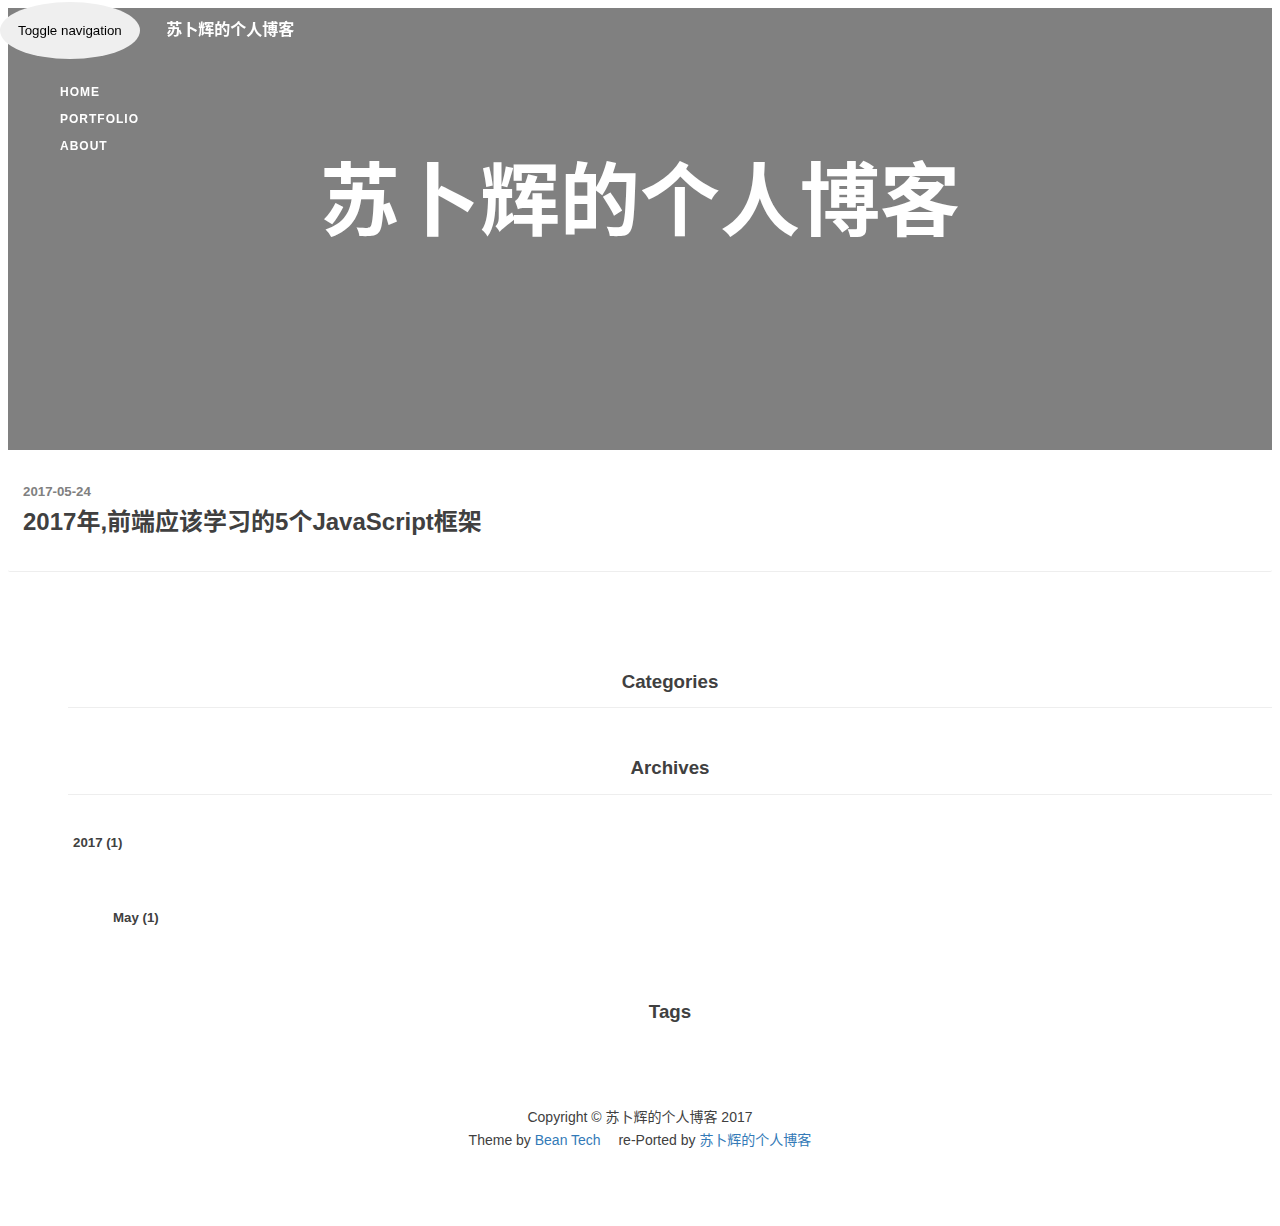
==== archives/index.html @ 273efafb "Site updated: 2017-07-23 17:34:51" ====
<!doctype html>
<html lang="en">

<!-- Head -->
<!doctype html>
<html lang="en">
<head>
    <meta charset="UTF-8">
    <meta name="viewport"
          content="width=device-width, user-scalable=no, initial-scale=1.0, maximum-scale=1.0, minimum-scale=1.0">
    <meta http-equiv="X-UA-Compatible" content="ie=edge">
    <meta name="description" content="null">
    <meta name="keyword" content="undefined">
    <link rel="shortcut icon" href="">

    

    <title>
        
        苏卜辉的个人博客
    </title>

    <!-- Bootstrap Core CSS -->
    <link rel="stylesheet" href="https://cdn.staticfile.org/twitter-bootstrap/3.3.7/css/bootstrap.min.css">

    <!-- Custom Fonts -->
    <link rel="stylesheet" href="https://cdn.staticfile.org/font-awesome/4.7.0/css/font-awesome.min.css">

    <!-- Plugin CSS -->


    <!-- Custom CSS -->
    <!-- ↓这是stylus文件 -->
    <link rel="stylesheet" href="/css/style.css">
    <link rel="stylesheet" href="/css/home.css">
    <link rel="stylesheet" href="/css/highlight.css">
    <link rel="stylesheet" href="/css/toc.css">


</head>
<body></body>


<body>

<!-- Header -->
<!-- Post Header -->
<style type="text/css">
    header.intro-header {
     background-image: url('/');
        /*page*/
    
    }
</style>

<header class="intro-header">
    <div class="container">
        <div class="row">
            <div class="col-lg-8 col-lg-offset-2 col-md-10 col-md-offset-1">
                <!-- 文章 -->
                
                <div class="site-heading">
                    <h1>苏卜辉的个人博客</h1>
                    <!--<hr class="small">-->
                    <span class="subheading"></span>
                </div>
                

            </div>
        </div>
    </div>
</header>

<!-- Nav -->
<!-- Navigation -->
<nav class="navbar navbar-default navbar-custom navbar-fixed-top">
    <div class="container-fluid">
        <!-- Brand and toggle get grouped for better mobile display -->
        <div class="navbar-header page-scroll">
            <button type="button" class="navbar-toggle">
                <span class="sr-only">Toggle navigation</span>
                <span class="icon-bar"></span>
                <span class="icon-bar"></span>
                <span class="icon-bar"></span>
            </button>
            <a class="navbar-brand" href="/">苏卜辉的个人博客</a>
        </div>

        <!-- Collect the nav links, forms, and other content for toggling -->
        <!-- Known Issue, found by Hux:
            <nav>'s height woule be hold on by its content.
            so, when navbar scale out, the <nav> will cover tags.
            also mask any touch event of tags, unfortunately.
        -->
        <div id="huxblog_navbar">
            <div class="navbar-collapse">
                <ul class="nav navbar-nav navbar-right">
                    
                    <li><a href="/">Home</a></li>
                    
                    <li><a href="/portfolio">Portfolio</a></li>
                    
                    <li><a href="/about/">About</a></li>
                    
                </ul>
            </div>
        </div>
        <!-- /.navbar-collapse -->
    </div>
    <!-- /.container -->
</nav>

<!-- Content -->
<div class="container">
    <div class="row">
        <!-- Post Container -->
        <div class="
                col-lg-8 col-lg-offset-1
                col-md-8 col-md-offset-1
                col-sm-12
                col-xs-12
                post-container
            ">

            

            <div class=" post-list">
                <div class="layout-top">
                    <h5 class="post-subtitle">
                        2017-05-24 <i class="fa fa-bookmark"></i>
                    </h5>
                </div>
                <div class="layout-bottom">
                    <div class="post-content-container">
                        <a href="/2017/05/24/hello-world/">
                            <h2 class="post-title">2017年,前端应该学习的5个JavaScript框架</h2>
                        </a>

                        <div class="post-list-tags">
                            <span><i class="fa fa-tag"></i></span>
                            
                        </div>
                    </div>
                </div>
            </div>

            

            <!-- Pager -->
            <ul class="pager">
    
    
</ul>

        </div>

        <!-- Sidebar -->
        <!-- Sidebar container-->
<div class="col-lg-3 col-lg-offset-0 col-md-3 col-md-offset-0 col-sm-12 col-xs-12 sidebar-container">
    <div class="bs-docs-sidebar">

        <!-- categoryWidget -->
        <div class="categoryWidget">
            <h3 style="text-align: center;">Categories</h3>
            <div id="accordion">
                <!-- 分组 -->
                

                
            </div>

        </div>

        <!-- archiveWidget -->
        <div class="archiveWidget">
            <h3 style="text-align: center;">Archives</h3>

            <div id="archive">
                

                
                <div class="panel">
                    <div class="archive">
                        <span><i class="fa fa-angle-double-right"></i></span>
                        <a class="archiveName" data-archive="2017archive" data-toggle="collapse"
                           data-parent="#accordion"
                           data-target="#2017archive"
                           href="/archives/2017/">
                            <h5>2017 (1)</h5>
                        </a>
                    </div>
                    <div class="collapse" id="/archives/2017/">
                        <ul>
                            
                            
                            
                            
                            
                            
                            
                            
                            
                            
                            
                            
                            <li>
                                <span><i class="fa fa-angle-right"></i></span>
                                <a class="archiveName" data-parchive="2017archive"
                                   data-archive="201705archive"
                                   href="/archives/2017/05/">
                                    <h5>May
                                        (1)</h5>
                                </a>
                            </li>
                            
                            
                            
                            
                            
                            
                            
                            
                            
                            
                            
                            
                            
                            
                            
                            
                        </ul>
                    </div>
                </div>

                
            </div>
        </div>

        <!-- tagWidget -->
        <div class="tagWidget"
             style="margin-top: 55px;">
            <h3 style="text-align: center;">Tags</h3>
            <div class="tag">

                
            </div>

        </div>
    </div>
</div>
    </div>
</div>

<!-- Footer -->
<!-- Footer -->
<footer>
    <div class="container">
        <div class="row">
            <div class="col-lg-8 col-lg-offset-2 col-md-10 col-md-offset-1">
                <ul class="list-inline text-center">
                

                </ul>
                <p class="copyright text-muted">
                    Copyright &copy; 苏卜辉的个人博客 2017
                    <br>
                    Theme by <a href="http://beantech.org/">Bean Tech</a>
                    <span style="display: inline-block; margin: 0 5px;">
                        <i class="fa fa-heart"></i>
                    </span> 
                    re-Ported by <a href="http://yoursite.com">苏卜辉的个人博客</a>
                </p>
            </div>
        </div>
    </div>
</footer>

<!-- jQuery -->
<script src="https://cdn.staticfile.org/jquery/2.2.4/jquery.min.js"></script>

<!-- Bootstrap Core JavaScript -->
<script src="https://cdn.staticfile.org/twitter-bootstrap/3.3.7/js/bootstrap.min.js"></script>

<!-- Custom Theme JavaScript -->
<script src="/js/script.js"></script>




</body>
</html>
---- css/style.css ----
body {
    /*font: 300 1.2em/1.8 PingFang SC, Lantinghei SC, Microsoft Yahei, Hiragino Sans GB, Microsoft Sans Serif, WenQuanYi Micro Hei, sans-serif;*/
    font-family: -apple-system, "Helvetica Neue", "Arial", "PingFang SC", "Hiragino Sans GB", "STHeiti", "Microsoft YaHei", "Microsoft JhengHei", "Source Han Sans SC", "Noto Sans CJK SC", "Source Han Sans CN", "Noto Sans SC", "Source Han Sans TC", "Noto Sans CJK TC", "WenQuanYi Micro Hei", SimSun, sans-serif;
    line-height: 1.7;
    font-size: 16px;
    color: #404040;
    overflow-x: hidden;
}

ul, ol {
    list-style: none;
}

h1,
h2,
h3,
h4,
h5,
h6 {
    /* Hux learn from
       *     TypeIsBeautiful,
       *     [This Post](http://zhuanlan.zhihu.com/ibuick/20186806) etc.
       */
    font-family: -apple-system, "Helvetica Neue", "Arial", "PingFang SC", "Hiragino Sans GB", "STHeiti", "Microsoft YaHei", "Microsoft JhengHei", "Source Han Sans SC", "Noto Sans CJK SC", "Source Han Sans CN", "Noto Sans SC", "Source Han Sans TC", "Noto Sans CJK TC", "WenQuanYi Micro Hei", SimSun, sans-serif;
    line-height: 1.7;
    line-height: 1.1;
    font-weight: bold;
}

a {
    color: #404040;
    text-decoration: none;
}

a:hover,
a:focus, a.active {
    color: rgb(230, 97, 140);
    text-decoration: none;
}

/*-------------------------------------------header------------------------------*/
.intro-header {
    background: no-repeat center center;
    background-color: #808080;
    background-attachment: scroll;
    -webkit-background-size: cover;
    -moz-background-size: cover;
    background-size: cover;
    -o-background-size: cover;
    margin-bottom: 0px;
    /* modify by Yu-Hsuan Yen */
}

@media only screen and (min-width: 768px) {
    .intro-header {
        margin-bottom: 20px;
        /* response on desktop */
    }
}

.intro-header .site-heading,
.intro-header .post-heading,
.intro-header .page-heading {
    padding: 85px 0 55px;
    color: white;
}

@media only screen and (min-width: 768px) {
    .intro-header .site-heading,
    .intro-header .post-heading,
    .intro-header .page-heading {
        padding: 150px 0;
    }
}

.intro-header .site-heading {
    padding: 95px 0 70px;
}

@media only screen and (min-width: 768px) {
    .intro-header .site-heading {
        padding: 150px 0;
    }
}

.intro-header .site-heading,
.intro-header .page-heading {
    text-align: center;
}

.intro-header .site-heading h1,
.intro-header .page-heading h1 {
    margin-top: 0;
    font-size: 50px;
}

.intro-header .site-heading .subheading,
.intro-header .page-heading .subheading {
    /* Hux learn from
       *     TypeIsBeautiful,
       *     [This Post](http://zhuanlan.zhihu.com/ibuick/20186806) etc.
       */
    font-family: -apple-system, "Helvetica Neue", "Arial", "PingFang SC", "Hiragino Sans GB", "STHeiti", "Microsoft YaHei", "Microsoft JhengHei", "Source Han Sans SC", "Noto Sans CJK SC", "Source Han Sans CN", "Noto Sans SC", "Source Han Sans TC", "Noto Sans CJK TC", "WenQuanYi Micro Hei", SimSun, sans-serif;
    line-height: 1.7;
    font-size: 18px;
    line-height: 1.1;
    display: block;
    font-weight: 300;
    margin: 10px 0 0;
}

@media only screen and (min-width: 768px) {
    .intro-header .site-heading h1,
    .intro-header .page-heading h1 {
        font-size: 80px;
    }
}

.intro-header .post-heading h1 {
    font-size: 30px;
    margin-bottom: 24px;
}

.intro-header .post-heading .subheading,
.intro-header .post-heading .meta {
    line-height: 1.1;
    display: block;
}

.intro-header .post-heading .subheading {
    /* Hux learn from
       *     TypeIsBeautiful,
       *     [This Post](http://zhuanlan.zhihu.com/ibuick/20186806) etc.
       */
    font-family: -apple-system, "Helvetica Neue", "Arial", "PingFang SC", "Hiragino Sans GB", "STHeiti", "Microsoft YaHei", "Microsoft JhengHei", "Source Han Sans SC", "Noto Sans CJK SC", "Source Han Sans CN", "Noto Sans SC", "Source Han Sans TC", "Noto Sans CJK TC", "WenQuanYi Micro Hei", SimSun, sans-serif;
    line-height: 1.7;
    font-size: 17px;
    line-height: 1.4;
    font-weight: normal;
    margin: 10px 0 30px;
    margin-top: -5px;
}

.intro-header .post-heading .meta {
    font-family: 'Lora', 'Times New Roman', serif;
    font-style: italic;
    font-weight: 300;
    font-size: 18px;
}

.intro-header .post-heading .meta a {
    color: white;
}

@media only screen and (min-width: 768px) {
    .intro-header .post-heading h1 {
        font-size: 55px;
    }

    .intro-header .post-heading .subheading {
        font-size: 30px;
    }

    .intro-header .post-heading .meta {
        font-size: 20px;
    }
}

/*-----------------------------nav-----------------------------------*/
@media only screen and (max-width: 767px) {
    .navbar-default .navbar-collapse {
        border: none;
        background: #fff;
        box-shadow: 0px 5px 10px 2px rgba(0, 0, 0, 0.2);
        box-shadow: rgba(0, 0, 0, 0.118) 0px 1px 6px, rgba(0, 0, 0, 0.239) 0px 1px 4px;
        border-radius: 2px;
        width: 170px;
        float: right;
        margin: 0px;
    }

    #huxblog_navbar {
        opacity: 0;
        transform: scaleX(0);
        transform-origin: top right;
        transition: all 0.25s cubic-bezier(0.23, 1, 0.32, 1);
        -webkit-transform: scaleX(0);
        -webkit-transform-origin: top right;
        -webkit-transition: all 0.25s cubic-bezier(0.23, 1, 0.32, 1);
    }

    #huxblog_navbar a {
        font-size: 13px;
        line-height: 28px;
    }

    #huxblog_navbar .navbar-collapse {
        height: 0px;
        transform: scaleY(0);
        transform-origin: top right;
        transition: transform 500ms cubic-bezier(0.23, 1, 0.32, 1);
        -webkit-transform: scaleY(0);
        -webkit-transform-origin: top right;
        -webkit-transition: -webkit-transform 500ms cubic-bezier(0.23, 1, 0.32, 1);
    }

    #huxblog_navbar li {
        opacity: 0;
        transition: opacity 450ms cubic-bezier(0.23, 1, 0.32, 1) 205ms;
        -webkit-transition: opacity 450ms cubic-bezier(0.23, 1, 0.32, 1) 205ms;
    }

    #huxblog_navbar.in {
        transform: scaleX(1);
        -webkit-transform: scaleX(1);
        opacity: 1;
    }

    #huxblog_navbar.in .navbar-collapse {
        transform: scaleY(1);
        -webkit-transform: scaleY(1);
    }

    #huxblog_navbar.in li {
        opacity: 1;
    }
}

.navbar-custom {
    background: none;
    border: none;
    position: absolute;
    top: 0;
    left: 0;
    width: 100%;
    z-index: 3 /* Hux learn from
     *     TypeIsBeautiful,
     *     [This Post](http://zhuanlan.zhihu.com/ibuick/20186806) etc.
     */;
    font-family: -apple-system, "Helvetica Neue", "Arial", "PingFang SC", "Hiragino Sans GB", "STHeiti", "Microsoft YaHei", "Microsoft JhengHei", "Source Han Sans SC", "Noto Sans CJK SC", "Source Han Sans CN", "Noto Sans SC", "Source Han Sans TC", "Noto Sans CJK TC", "WenQuanYi Micro Hei", SimSun, sans-serif;
    line-height: 1.7;
}

.navbar-custom .navbar-brand {
    font-weight: 800;
    color: #fff;
    height: 56px;
    line-height: 25px;
}

.navbar-custom .navbar-brand:hover {
    color: rgba(255, 255, 255, 0.8);
}

.navbar-custom .nav li a {
    text-transform: uppercase;
    font-size: 12px;
    line-height: 20px;
    font-weight: 800;
    letter-spacing: 1px;
}

.navbar-custom .nav li a:active {
    background: rgba(0, 0, 0, 0.12);
}

@media only screen and (min-width: 768px) {
    .navbar-custom {
        background: transparent;
        border-bottom: 1px solid transparent;
    }

    .navbar-custom body {
        font-size: 20px;
    }

    .navbar-custom .navbar-brand {
        color: #fff;
        padding: 20px;
        line-height: 20px;
    }

    .navbar-custom .navbar-brand:hover,
    .navbar-custom .navbar-brand:focus {
        color: rgba(255, 255, 255, 0.8);
    }

    .navbar-custom .nav li a {
        color: #fff;
        padding: 20px;
    }

    .navbar-custom .nav li a:hover,
    .navbar-custom .nav li a:focus {
        color: rgba(255, 255, 255, 0.8);
    }

    .navbar-custom .nav li a:active {
        background: none;
    }
}

@media only screen and (min-width: 1170px) {
    .navbar-custom {
        -webkit-transition: background-color 0.3s;
        -moz-transition: background-color 0.3s;
        transition: background-color 0.3s;
        /* Force Hardware Acceleration in WebKit */
        -webkit-transform: translate3d(0, 0, 0);
        -moz-transform: translate3d(0, 0, 0);
        -ms-transform: translate3d(0, 0, 0);
        -o-transform: translate3d(0, 0, 0);
        transform: translate3d(0, 0, 0);
        -webkit-backface-visibility: hidden;
        backface-visibility: hidden;
    }

    .navbar-custom.is-fixed {
        /* when the user scrolls down, we hide the header right above the viewport */
        position: fixed;
        top: -61px;
        background-color: rgba(255, 255, 255, 0.9);
        border-bottom: 1px solid #f2f2f2;
        -webkit-transition: -webkit-transform 0.3s;
        -moz-transition: -moz-transform 0.3s;
        transition: transform 0.3s;
    }

    .navbar-custom.is-fixed .navbar-brand {
        color: #404040;
    }

    .navbar-custom.is-fixed .navbar-brand:hover,
    .navbar-custom.is-fixed .navbar-brand:focus {
        color: rgb(230, 97, 140);
    }

    .navbar-custom.is-fixed .nav li a {
        color: #404040;
    }

    .navbar-custom.is-fixed .nav li a:hover,
    .navbar-custom.is-fixed .nav li a:focus {
        color: rgb(230, 97, 140);
    }

    .navbar-custom.is-visible {
        /* if the user changes the scrolling direction, we show the header */
        -webkit-transform: translate3d(0, 100%, 0);
        -moz-transform: translate3d(0, 100%, 0);
        -ms-transform: translate3d(0, 100%, 0);
        -o-transform: translate3d(0, 100%, 0);
        transform: translate3d(0, 100%, 0);
    }
}

.navbar-default .navbar-toggle:focus,
.navbar-default .navbar-toggle:hover {
    background-color: inherit;
}

.navbar-default .navbar-toggle:active {
    background-color: rgba(255, 255, 255, 0.25);
}

.navbar-default .navbar-toggle {
    border-color: transparent;
    padding: 19px 16px;
    margin-top: 2px;
    margin-right: 2px;
    margin-bottom: 2px;
    border-radius: 50%;
}

.navbar-default .navbar-toggle .icon-bar {
    width: 18px;
    border-radius: 0px;
    background-color: #fff;
}

.navbar-default .navbar-toggle .icon-bar + .icon-bar {
    margin-top: 3px;
}

/*-------------------------footer-----------------------------------*/
footer {
    font-size: 20px;
    padding: 50px 0 65px;
}

footer .list-inline {
    margin: 0;
    padding: 0;
}

footer .copyright {
    font-size: 14px;
    text-align: center;
    margin-bottom: 0;
}

footer .copyright a {
    color: #337ab7;
}

footer .copyright a:hover,
footer .copyright a:focus {
    color: rgb(230, 97, 140);
}

.page-fullscreen footer {
    position: absolute;
    width: 100%;
    bottom: 0;
    padding-bottom: 20px;
    opacity: 0.6;
    color: #fff;
}

.page-fullscreen footer .copyright {
    color: #fff;
}

.page-fullscreen footer .copyright a {
    color: #fff;
}

.page-fullscreen footer .copyright a:hover {
    color: #ddd;
}

/*------------------------tags------------------------*/
.tags {
    margin-top: 15px;
}

.tags a,
.tags .tag {
    display: inline-block;
    border: 1px solid rgba(255, 255, 255, 0.8);
    border-radius: 999em;
    padding: 0 10px;
    color: #ffffff;
    line-height: 24px;
    font-size: 12px;
    text-decoration: none;
    margin: 0 1px;
    margin-bottom: 6px;
}

.tags a:hover,
.tags .tag:hover,
.tags a:active,
.tags .tag:active {
    color: white;
    border-color: white;
    background-color: rgba(255, 255, 255, 0.4);
    text-decoration: none;
}

@media only screen and (min-width: 768px) {
    .tags a,
    .tags .tag {
        margin-right: 5px;
    }
}

/*-----------------------首页------------------------------*/

.post-container .tags a {
    color: gray;
    border-color: gray
}

.post-container .tags a:hover,
.post-container .tags a:active {
    color: rgb(230, 97, 140);
    border-color: rgb(230, 97, 140);
}

.post-container .post-preview a {
    color: #404040;
}

.post-container .post-preview a:hover,
.post-container .post-preview a:focus {
    text-decoration: none;
    color: rgb(230, 97, 140);
}

/*-----------------------分页------------------------------*/
.pager li > a {
    border-radius: 999em;
}

/*-----------------------分类widget------------------------*/

.categoryWidget {
    margin-top: 100px;
    padding-left: 40px;
}

.categoryWidget h3 {
    border-bottom: 1px solid #eee;
    padding-bottom: 15px;
}

.categoryWidget .panel {
    box-shadow: none;
    margin-bottom: 0;
    border: none;
}

.categoryWidget .categoryName {
    display: inline-block;
    margin-left: 5px;
}

.categoryWidget .categoryCount {
    display: inline-block;
    color: rgb(230, 97, 140);
    margin-left: 10px;
}

/*-----------------------归档widget------------------------*/
.archiveWidget {
    margin-top: 50px;
    padding-left: 40px;
}

.archiveWidget h3 {
    border-bottom: 1px solid #eee;
    padding-bottom: 15px;
}

.archiveWidget .panel {
    box-shadow: none;
    margin-bottom: 0;
    border: none;
}

.archiveWidget .archiveName {
    display: inline-block;
    margin-left: 5px;
}

.archiveWidget .archiveCount {
    display: inline-block;
    color: rgb(230, 97, 140);
    margin-left: 10px;
}



/*-----------------------标签widget------------------------*/
.tagWidget {
    margin-top: 50px;
    padding-left: 40px;
}

.tagWidget a {
    display: inline-block;
    color: #fff;
    background: #ccc;
    padding: 2px 5px;
    margin: 2px;
    border-radius: 2px;
}

.tagWidget a:hover, .tagWidget a.active {
    color: rgb(230, 97, 140);
    border-color: rgb(230, 97, 140);
}



/*-----------------------列表页------------------------*/
.post-list {
    margin-top: 0px;
    border-radius: 2px;
    padding: 15px;
    border-bottom: 1px solid rgb(238, 238, 238);
}

.post-container .post-list a {
    color: #404040;
}

.post-container .post-list a:hover,
.post-container .post-list a:focus {
    text-decoration: none;
    color: rgb(230, 97, 140);
}

.post-list .post-list-tags span, .post-list .post-list-tags a {
    color: grey;
}

.post-list .post-list-tags a:hover {
    color: rgb(230, 97, 140);
}



/*-----------------------内容------------------------*/
.post-container img {
    display: block;
    max-width: 100%;
    height: auto;
    margin: 0 auto;
}

.post-container a {
    color: #337ab7;
}

.post-container a:hover,
.post-container a:focus {
    color: rgb(230, 97, 140);
}

.sidebar.affix {
    position: static
}
---- css/home.css ----
/*------------------------home------------------------*/
.post-preview {
    margin-top: 30px;
    border-radius: 2px;
    padding: 25px;
    border-bottom: 1px solid rgb(238, 238, 238);
}

.layout-bottom {
    display: flex;
    flex-flow: row;
}

.post-subtitle {
    margin: 0;
    color: grey;
}

.post-title {
    margin-top: 10px;
}

.post-meta {
    float: right;
    margin-right: 110px;
}

.post-author {
    text-align: center;
    margin-left: 40px;
    margin-right: 10px;
}

.post-author h5 {
    color: rgb(230, 97, 140);
}

.post-author img {
    width: 40px;
    height: 40px;
    margin-bottom: 15px;
    border-radius: 50%;
}


.post-content-container {
    flex: 1;
}

.post-content {
    display: flex;
}

.post-header-img {
    width: 120px;
    height: 120px;
}

.post-excerpt {
    flex: 1;
    margin: 0 0 0 25px;
    color: rgb(163, 163, 163);
}
---- css/highlight.css ----
/*https://github.com/chriskempson/tomorrow-theme*/
.post-container pre,
.post-container .highlight {
    overflow: auto;
    margin: 20px 0;
    padding: 15px;
    font-size: 13px;
    color: #c5c8c6;
    background: #1d1f21;
}
/*pre, code {
  font-family: $code-font-family;
}*/
/*
.post-container code {
  padding: 2px 4px;
  word-break: break-all;
  color: $code-foreground;
  background: $code-background;
  border-radius: $code-border-radius;
  font-size $code-font-size;
}*/
.post-container pre code {
    padding: 0;
    color: #c5c8c6;
    background: none;
    text-shadow: none;
}
.post-container .highlight pre {
    border: none;
    margin: 0;
    padding: 1px;
}
.post-container .highlight table {
    margin: 0;
    width: auto;
    border: none;
}
.post-container .highlight td {
    border: none !important;
    padding: 0;
}
.post-container .highlight figcaption {
    zoom: 1;
    font-size: 1em;
    color: #c5c8c6;
    line-height: 1em;
    margin-bottom: 1em;
}
.post-container .highlight figcaption:before,
.post-container .highlight figcaption:after {
    content: "";
    display: table;
}
.post-container .highlight figcaption:after {
    clear: both;
}
.post-container .highlight figcaption a {
    float: right;
    color: #c5c8c6;
}
.post-container .highlight figcaption a:hover {
    border-bottom-color: #c5c8c6;
}
.post-container .highlight .gutter pre {
    color: #666;
    text-align: right;
    padding-right: 20px;
}
.post-container .highlight .line {
    height: 20px;
}
.post-container .gist table {
    width: auto;
}
.post-container .gist table td {
    border: none;
}
.post-container pre .comment {
    color: #969896;
}
.post-container pre .variable,
.post-container pre .attribute,
.post-container pre .tag,
.post-container pre .regexp,
.post-container pre .ruby .constant,
.post-container pre .xml .tag .title,
.post-container pre .xml .pi,
.post-container pre .xml .doctype,
.post-container pre .html .doctype,
.post-container pre .css .id,
.post-container pre .css .class,
.post-container pre .css .pseudo {
    color: #c66;
}
.post-container pre .number,
.post-container pre .preprocessor,
.post-container pre .built_in,
.post-container pre .literal,
.post-container pre .params,
.post-container pre .constant,
.post-container pre .command {
    color: #de935f;
}
.post-container pre .ruby .class .title,
.post-container pre .css .rules .attribute,
.post-container pre .string,
.post-container pre .value,
.post-container pre .inheritance,
.post-container pre .header,
.post-container pre .ruby .symbol,
.post-container pre .xml .cdata,
.post-container pre .special,
.post-container pre .number,
.post-container pre .formula {
    color: #b5bd68;
}
.post-container pre .title,
.post-container pre .css .hexcolor {
    color: #8abeb7;
}
.post-container pre .function,
.post-container pre .python .decorator,
.post-container pre .python .title,
.post-container pre .ruby .function .title,
.post-container pre .ruby .title .keyword,
.post-container pre .perl .sub,
.post-container pre .javascript .title,
.post-container pre .coffeescript .title {
    color: #81a2be;
}
.post-container pre .keyword,
.post-container pre .javascript .function {
    color: #b294bb;
}
---- css/toc.css ----
/*-----------------------toc------------------------------*/
.bs-docs-sidebar {
    margin-top: 60px;
    padding-left: 20px
}

.bs-docs-sidebar.affix {
    position: static
}

.bs-docs-sidebar h4 {
    border-bottom: 1px solid #eee;
    padding-bottom: 15px;
}

/*一级目录*/

.bs-docs-sidebar .nav > li > a {
    display: block;
    padding: 4px 20px;
    font-size: 18px;
    font-weight: 500;
    color: #999
}

.bs-docs-sidebar .nav > li > a:hover, .bs-docs-sidebar .nav > li > a:focus {
    padding-left: 19px;
    color: rgb(230, 97, 140);
    text-decoration: none;
    background-color: transparent;
    border-left: 1px solid rgb(230, 97, 140);
}

.bs-docs-sidebar .nav > .active > a, .bs-docs-sidebar .nav > .active:hover > a, .bs-docs-sidebar .nav > .active:focus > a {
    padding-left: 18px;
    font-weight: 700;
    color: rgb(230, 97, 140);
    background-color: transparent;
    border-left: 2px solid rgb(230, 97, 140);
}

/*二级目录*/

.bs-docs-sidebar .nav .nav {
    display: none;
    padding-bottom: 10px
}

.bs-docs-sidebar .nav .nav > li > a {
    padding-top: 1px;
    padding-bottom: 1px;
    padding-left: 40px;
    font-size: 16px;
    font-weight: 400
}

.bs-docs-sidebar .nav .nav > li > a:hover, .bs-docs-sidebar .nav .nav > li > a:focus {
    padding-left: 39px
}

.bs-docs-sidebar .nav .nav > .active > a, .bs-docs-sidebar .nav .nav > .active:hover > a, .bs-docs-sidebar .nav .nav > .active:focus > a {
    padding-left: 38px;
    font-weight: 500
}

@media (min-width: 992px) {
    .bs-docs-sidebar .nav > .active > ul {
        display: block
    }

    .bs-docs-sidebar.affix, .bs-docs-sidebar.affix-bottom {
        width: 213px
    }

    .bs-docs-sidebar.affix {
        position: fixed;
        top: 20px
    }

    .bs-docs-sidebar.affix-bottom {
        position: absolute
    }

    .bs-docs-sidebar.affix-bottom .bs-docs-sidenav, .bs-docs-sidebar.affix .bs-docs-sidenav {
        margin-top: 0;
        margin-bottom: 0
    }
}

@media (min-width: 1200px) {
    .bs-docs-sidebar.affix-bottom, .bs-docs-sidebar.affix {
        width: 263px
    }
}
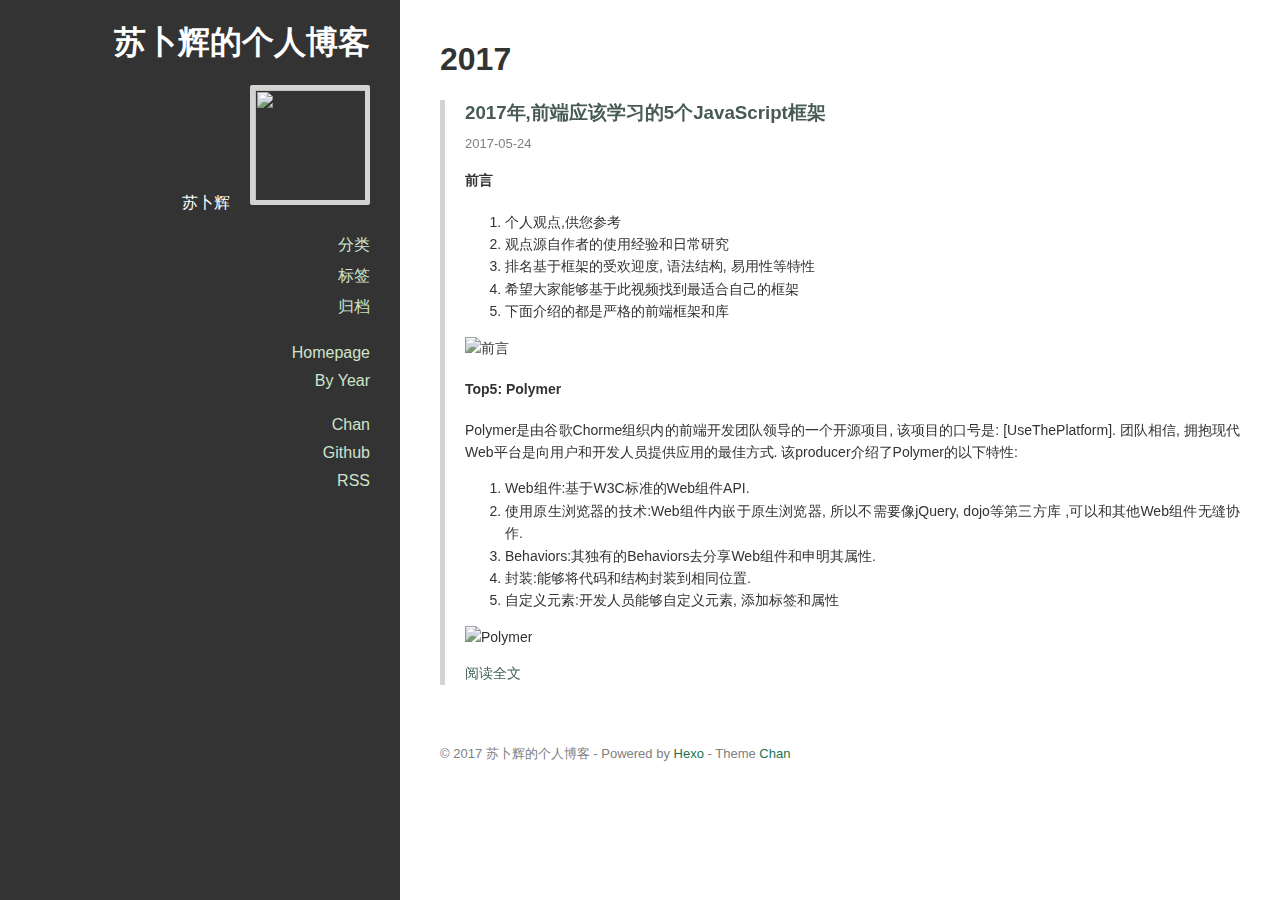
==== commit a5e9efcd: "Site updated: 2017-07-23 17:43:31" ====
--- a/archives/index.html
+++ b/archives/index.html
@@ -1,291 +1,304 @@
-<!doctype html>
-<html lang="en">
-
-<!-- Head -->
-<!doctype html>
-<html lang="en">
+<!DOCTYPE html>
+<html>
 <head>
-    <meta charset="UTF-8">
-    <meta name="viewport"
-          content="width=device-width, user-scalable=no, initial-scale=1.0, maximum-scale=1.0, minimum-scale=1.0">
-    <meta http-equiv="X-UA-Compatible" content="ie=edge">
-    <meta name="description" content="null">
-    <meta name="keyword" content="undefined">
-    <link rel="shortcut icon" href="">
-
-    
-
-    <title>
-        
-        苏卜辉的个人博客
-    </title>
-
-    <!-- Bootstrap Core CSS -->
-    <link rel="stylesheet" href="https://cdn.staticfile.org/twitter-bootstrap/3.3.7/css/bootstrap.min.css">
-
-    <!-- Custom Fonts -->
-    <link rel="stylesheet" href="https://cdn.staticfile.org/font-awesome/4.7.0/css/font-awesome.min.css">
-
-    <!-- Plugin CSS -->
-
-
-    <!-- Custom CSS -->
-    <!-- ↓这是stylus文件 -->
-    <link rel="stylesheet" href="/css/style.css">
-    <link rel="stylesheet" href="/css/home.css">
-    <link rel="stylesheet" href="/css/highlight.css">
-    <link rel="stylesheet" href="/css/toc.css">
+  <meta charset="utf-8">
+<meta name="viewport" content="width=device-width, initial-scale=1, maximum-scale=1">
+
+
+
+<title>
+  
+    归档
+  
+</title>
+
+<meta property="og:type" content="website">
+<meta property="og:title" content="苏卜辉的个人博客">
+<meta property="og:url" content="http://yoursite.com/archives/index.html">
+<meta property="og:site_name" content="苏卜辉的个人博客">
+<meta property="og:locale" content="zh-Hans">
+<meta name="twitter:card" content="summary">
+<meta name="twitter:title" content="苏卜辉的个人博客">
+
+
+  <link rel="alternative" href="/atom.xml" title="苏卜辉的个人博客" type="application/atom+xml">
+
+
+
+  <link rel="icon" href="/favicon.png">
+
+
+<link rel="stylesheet" href="/perfect-scrollbar/css/perfect-scrollbar.min.css">
+<link rel="stylesheet" href="/styles/main.css">
+
+
+
+
 
 
 </head>
-<body></body>
-
-
-<body>
-
-<!-- Header -->
-<!-- Post Header -->
-<style type="text/css">
-    header.intro-header {
-     background-image: url('/');
-        /*page*/
-    
-    }
-</style>
-
-<header class="intro-header">
-    <div class="container">
-        <div class="row">
-            <div class="col-lg-8 col-lg-offset-2 col-md-10 col-md-offset-1">
-                <!-- 文章 -->
+<body
+  
+    class="monochrome"
+  
+  >
+  <div class="mobile-header">
+  <button class="sidebar-toggle" type="button">
+    <span class="icon-bar"></span>
+    <span class="icon-bar"></span>
+    <span class="icon-bar"></span>
+  </button>
+  <a class="title" href="/">苏卜辉的个人博客</a>
+</div>
+
+  <div class="main-container">
+    <div class="sidebar">
+  <div class="header">
+    <h1 class="title"><a href="/">苏卜辉的个人博客</a></h1>
+    
+    <div class="info">
+      <div class="content">
+        
+        
+          <div class="author">苏卜辉</div>
+        
+      </div>
+      
+        <div class="avatar">
+          
+            <a href="/about"><img src="https://cn.gravatar.com/avatar/35fef74d731255cd569c2c2b0b9e87e4?s=200"></a>
+          
+        </div>
+      
+    </div>
+  </div>
+  <div class="body">
+    
+      
+        <ul class="nav">
+          
+            
+              <li class="category-list-container">
+                <a href="javascript:;">分类</a>
                 
-                <div class="site-heading">
-                    <h1>苏卜辉的个人博客</h1>
-                    <!--<hr class="small">-->
-                    <span class="subheading"></span>
-                </div>
+              </li>
+            
+          
+            
+              <li class="tag-list-container">
+                <a href="javascript:;">标签</a>
                 
-
+              </li>
+            
+          
+            
+              <li class="archive-list-container">
+                <a href="javascript:;">归档</a>
+                <ul class="archive-list"><li class="archive-list-item"><a class="archive-list-link" href="/archives/2017/">2017</a><span class="archive-list-count">1</span></li></ul>
+              </li>
+            
+          
+        </ul>
+      
+        <ul class="nav">
+          
+            
+              <li>
+                <a href="/" title="Homepage">Homepage</a>
+              </li>
+            
+          
+            
+              <li>
+                <a href="/archives" title="By Year">By Year</a>
+              </li>
+            
+          
+        </ul>
+      
+        <ul class="nav">
+          
+            
+              <li>
+                <a href="https://github.com/denjones/hexo-theme-chan" title="Chan" target="_blank" rel="external">Chan</a>
+              </li>
+            
+          
+            
+              <li>
+                <a href="https://github.com/denjones" title="Github" target="_blank" rel="external">Github</a>
+              </li>
+            
+          
+            
+              <li>
+                <a href="/atom.xml" title="RSS">RSS</a>
+              </li>
+            
+          
+        </ul>
+      
+    
+  </div>
+</div>
+
+    <div class="main-content">
+      
+        <div style="max-width: 1000px">
+      
+          
+
+  
+  
+    
+      
+      
+      <section class="archives-wrap">
+        <div class="archive-year-wrap">
+          <h1><a href="/archives/2017" class="archive-year">2017</a></h1>
+        </div>
+        <div class="post-list">
+    
+  
+
+    <div class="post-list-item article">
+      <h3 class="article-header">
+        <a href="/2017/05/24/hello-world/" >
+  2017年,前端应该学习的5个JavaScript框架
+</a>
+
+      </h3>
+      
+
+      <div class="article-info">
+        <a href="/2017/05/24/hello-world/"><span class="article-date">
+  2017-05-24
+</span>
+</a>
+        
+
+        
+
+      </div>
+      <div class="article-entry">
+        
+          <h4 id="前言"><a href="#前言" class="headerlink" title="前言"></a>前言</h4><ol>
+<li>个人观点,供您参考</li>
+<li>观点源自作者的使用经验和日常研究</li>
+<li>排名基于框架的受欢迎度, 语法结构, 易用性等特性</li>
+<li>希望大家能够基于此视频找到最适合自己的框架</li>
+<li>下面介绍的都是严格的前端框架和库</li>
+</ol>
+<p><img src="http://upload-images.jianshu.io/upload_images/5318700-0e3cefbca75b2cc8.png?imageMogr2/auto-orient/strip%7CimageView2/2/w/680" alt="前言"></p>
+<h4 id="Top5-Polymer"><a href="#Top5-Polymer" class="headerlink" title="Top5: Polymer"></a>Top5: Polymer</h4><p>Polymer是由谷歌Chorme组织内的前端开发团队领导的一个开源项目, 该项目的口号是: [UseThePlatform]. 团队相信, 拥抱现代Web平台是向用户和开发人员提供应用的最佳方式. 该producer介绍了Polymer的以下特性:</p>
+<ol>
+<li>Web组件:基于W3C标准的Web组件API.</li>
+<li>使用原生浏览器的技术:Web组件内嵌于原生浏览器, 所以不需要像jQuery, dojo等第三方库 ,可以和其他Web组件无缝协作.</li>
+<li>Behaviors:其独有的Behaviors去分享Web组件和申明其属性.</li>
+<li>封装:能够将代码和结构封装到相同位置.</li>
+<li>自定义元素:开发人员能够自定义元素, 添加标签和属性</li>
+</ol>
+<p><img src="http://upload-images.jianshu.io/upload_images/5318700-1a1907ecd9b8fceb.png?imageMogr2/auto-orient/strip%7CimageView2/2/w/680" alt="Polymer"></p>
+          <p>
+            <a href="/2017/05/24/hello-world/">
+              阅读全文
+            </a>
+          </p>
+        
+      </div>
+    </div>
+
+  
+
+
+
+
+
+
+          <div class="main-footer">
+  
+    © 2017 苏卜辉的个人博客 - Powered by <a href="http://hexo.io" target="_blank">Hexo</a> - Theme <a href="https://github.com/denjones/hexo-theme-chan" target="_blank">Chan</a>
+  
+</div>
+
+      
+        </div>
+      
+    </div>
+  </div>
+  <script src="//apps.bdimg.com/libs/jquery/2.1.4/jquery.min.js"></script>
+
+  <link rel="stylesheet" href="/PhotoSwipe/photoswipe.css">
+  <link rel="stylesheet" href="/PhotoSwipe/default-skin/default-skin.css">
+
+  <!-- Root element of PhotoSwipe. Must have class pswp. -->
+  <div class="pswp" tabindex="-1" role="dialog" aria-hidden="true">
+
+    <!-- Background of PhotoSwipe.
+             It's a separate element as animating opacity is faster than rgba(). -->
+    <div class="pswp__bg"></div>
+
+    <!-- Slides wrapper with overflow:hidden. -->
+    <div class="pswp__scroll-wrap">
+
+      <!-- Container that holds slides.
+                PhotoSwipe keeps only 3 of them in the DOM to save memory.
+                Don't modify these 3 pswp__item elements, data is added later on. -->
+      <div class="pswp__container">
+        <div class="pswp__item"></div>
+        <div class="pswp__item"></div>
+        <div class="pswp__item"></div>
+      </div>
+
+      <!-- Default (PhotoSwipeUI_Default) interface on top of sliding area. Can be changed. -->
+      <div class="pswp__ui pswp__ui--hidden">
+
+        <div class="pswp__top-bar">
+
+          <!--  Controls are self-explanatory. Order can be changed. -->
+
+          <div class="pswp__counter"></div>
+
+          <button class="pswp__button pswp__button--close" title="Close (Esc)"></button>
+
+          <button class="pswp__button pswp__button--share" title="Share"></button>
+
+          <button class="pswp__button pswp__button--fs" title="Toggle fullscreen"></button>
+
+          <button class="pswp__button pswp__button--zoom" title="Zoom in/out"></button>
+
+          <!-- Preloader demo http://codepen.io/dimsemenov/pen/yyBWoR -->
+          <!-- element will get class pswp__preloader--active when preloader is running -->
+          <div class="pswp__preloader">
+            <div class="pswp__preloader__icn">
+              <div class="pswp__preloader__cut">
+                <div class="pswp__preloader__donut"></div>
+              </div>
             </div>
-        </div>
+          </div>
+        </div>
+
+        <div class="pswp__share-modal pswp__share-modal--hidden pswp__single-tap">
+          <div class="pswp__share-tooltip"></div>
+        </div>
+
+        <button class="pswp__button pswp__button--arrow--left" title="Previous (arrow left)"></button>
+
+        <button class="pswp__button pswp__button--arrow--right" title="Next (arrow right)"></button>
+
+        <div class="pswp__caption">
+          <div class="pswp__caption__center"></div>
+        </div>
+      </div>
     </div>
-</header>
-
-<!-- Nav -->
-<!-- Navigation -->
-<nav class="navbar navbar-default navbar-custom navbar-fixed-top">
-    <div class="container-fluid">
-        <!-- Brand and toggle get grouped for better mobile display -->
-        <div class="navbar-header page-scroll">
-            <button type="button" class="navbar-toggle">
-                <span class="sr-only">Toggle navigation</span>
-                <span class="icon-bar"></span>
-                <span class="icon-bar"></span>
-                <span class="icon-bar"></span>
-            </button>
-            <a class="navbar-brand" href="/">苏卜辉的个人博客</a>
-        </div>
-
-        <!-- Collect the nav links, forms, and other content for toggling -->
-        <!-- Known Issue, found by Hux:
-            <nav>'s height woule be hold on by its content.
-            so, when navbar scale out, the <nav> will cover tags.
-            also mask any touch event of tags, unfortunately.
-        -->
-        <div id="huxblog_navbar">
-            <div class="navbar-collapse">
-                <ul class="nav navbar-nav navbar-right">
-                    
-                    <li><a href="/">Home</a></li>
-                    
-                    <li><a href="/portfolio">Portfolio</a></li>
-                    
-                    <li><a href="/about/">About</a></li>
-                    
-                </ul>
-            </div>
-        </div>
-        <!-- /.navbar-collapse -->
-    </div>
-    <!-- /.container -->
-</nav>
-
-<!-- Content -->
-<div class="container">
-    <div class="row">
-        <!-- Post Container -->
-        <div class="
-                col-lg-8 col-lg-offset-1
-                col-md-8 col-md-offset-1
-                col-sm-12
-                col-xs-12
-                post-container
-            ">
-
-            
-
-            <div class=" post-list">
-                <div class="layout-top">
-                    <h5 class="post-subtitle">
-                        2017-05-24 <i class="fa fa-bookmark"></i>
-                    </h5>
-                </div>
-                <div class="layout-bottom">
-                    <div class="post-content-container">
-                        <a href="/2017/05/24/hello-world/">
-                            <h2 class="post-title">2017年,前端应该学习的5个JavaScript框架</h2>
-                        </a>
-
-                        <div class="post-list-tags">
-                            <span><i class="fa fa-tag"></i></span>
-                            
-                        </div>
-                    </div>
-                </div>
-            </div>
-
-            
-
-            <!-- Pager -->
-            <ul class="pager">
-    
-    
-</ul>
-
-        </div>
-
-        <!-- Sidebar -->
-        <!-- Sidebar container-->
-<div class="col-lg-3 col-lg-offset-0 col-md-3 col-md-offset-0 col-sm-12 col-xs-12 sidebar-container">
-    <div class="bs-docs-sidebar">
-
-        <!-- categoryWidget -->
-        <div class="categoryWidget">
-            <h3 style="text-align: center;">Categories</h3>
-            <div id="accordion">
-                <!-- 分组 -->
-                
-
-                
-            </div>
-
-        </div>
-
-        <!-- archiveWidget -->
-        <div class="archiveWidget">
-            <h3 style="text-align: center;">Archives</h3>
-
-            <div id="archive">
-                
-
-                
-                <div class="panel">
-                    <div class="archive">
-                        <span><i class="fa fa-angle-double-right"></i></span>
-                        <a class="archiveName" data-archive="2017archive" data-toggle="collapse"
-                           data-parent="#accordion"
-                           data-target="#2017archive"
-                           href="/archives/2017/">
-                            <h5>2017 (1)</h5>
-                        </a>
-                    </div>
-                    <div class="collapse" id="/archives/2017/">
-                        <ul>
-                            
-                            
-                            
-                            
-                            
-                            
-                            
-                            
-                            
-                            
-                            
-                            
-                            <li>
-                                <span><i class="fa fa-angle-right"></i></span>
-                                <a class="archiveName" data-parchive="2017archive"
-                                   data-archive="201705archive"
-                                   href="/archives/2017/05/">
-                                    <h5>May
-                                        (1)</h5>
-                                </a>
-                            </li>
-                            
-                            
-                            
-                            
-                            
-                            
-                            
-                            
-                            
-                            
-                            
-                            
-                            
-                            
-                            
-                            
-                        </ul>
-                    </div>
-                </div>
-
-                
-            </div>
-        </div>
-
-        <!-- tagWidget -->
-        <div class="tagWidget"
-             style="margin-top: 55px;">
-            <h3 style="text-align: center;">Tags</h3>
-            <div class="tag">
-
-                
-            </div>
-
-        </div>
-    </div>
-</div>
-    </div>
-</div>
-
-<!-- Footer -->
-<!-- Footer -->
-<footer>
-    <div class="container">
-        <div class="row">
-            <div class="col-lg-8 col-lg-offset-2 col-md-10 col-md-offset-1">
-                <ul class="list-inline text-center">
-                
-
-                </ul>
-                <p class="copyright text-muted">
-                    Copyright &copy; 苏卜辉的个人博客 2017
-                    <br>
-                    Theme by <a href="http://beantech.org/">Bean Tech</a>
-                    <span style="display: inline-block; margin: 0 5px;">
-                        <i class="fa fa-heart"></i>
-                    </span> 
-                    re-Ported by <a href="http://yoursite.com">苏卜辉的个人博客</a>
-                </p>
-            </div>
-        </div>
-    </div>
-</footer>
-
-<!-- jQuery -->
-<script src="https://cdn.staticfile.org/jquery/2.2.4/jquery.min.js"></script>
-
-<!-- Bootstrap Core JavaScript -->
-<script src="https://cdn.staticfile.org/twitter-bootstrap/3.3.7/js/bootstrap.min.js"></script>
-
-<!-- Custom Theme JavaScript -->
-<script src="/js/script.js"></script>
-
-
-
+  </div>
+
+  <script src="/PhotoSwipe/photoswipe.js"></script>
+  <script src="/PhotoSwipe/photoswipe-ui-default.js"></script>
+
+
+<script src="/perfect-scrollbar/js/min/perfect-scrollbar.min.js"></script>
+<script src="/scripts/main.js"></script>
 
 </body>
-</html>+</html>
--- a/styles/main.css
+++ b/styles/main.css
@@ -0,0 +1,879 @@
+/* normalize.css v3.0.3 | MIT License | github.com/necolas/normalize.css */
+html {
+  font-family: sans-serif; /* 1 */
+  -ms-text-size-adjust: 100%; /* 2 */
+  -webkit-text-size-adjust: 100%; /* 2 */
+}
+body {
+  margin: 0;
+}
+article,
+aside,
+details,
+figcaption,
+figure,
+footer,
+header,
+hgroup,
+main,
+menu,
+nav,
+section,
+summary {
+  display: block;
+}
+audio,
+canvas,
+progress,
+video {
+  display: inline-block; /* 1 */
+  vertical-align: baseline; /* 2 */
+}
+audio:not([controls]) {
+  display: none;
+  height: 0;
+}
+[hidden],
+template {
+  display: none;
+}
+a {
+  background-color: transparent;
+}
+a:active,
+a:hover {
+  outline: 0;
+}
+abbr[title] {
+  border-bottom: 1px dotted;
+}
+b,
+strong {
+  font-weight: bold;
+}
+dfn {
+  font-style: italic;
+}
+h1 {
+  font-size: 2em;
+  margin: 0.67em 0;
+}
+mark {
+  background: #ff0;
+  color: #000;
+}
+small {
+  font-size: 80%;
+}
+sub,
+sup {
+  font-size: 75%;
+  line-height: 0;
+  position: relative;
+  vertical-align: baseline;
+}
+sup {
+  top: -0.5em;
+}
+sub {
+  bottom: -0.25em;
+}
+img {
+  border: 0;
+}
+svg:not(:root) {
+  overflow: hidden;
+}
+figure {
+  margin: 1em 40px;
+}
+hr {
+  box-sizing: content-box;
+  height: 0;
+}
+pre {
+  overflow: auto;
+}
+code,
+kbd,
+pre,
+samp {
+  font-family: monospace, monospace;
+  font-size: 1em;
+}
+button,
+input,
+optgroup,
+select,
+textarea {
+  color: inherit; /* 1 */
+  font: inherit; /* 2 */
+  margin: 0; /* 3 */
+}
+button {
+  overflow: visible;
+}
+button,
+select {
+  text-transform: none;
+}
+button,
+html input[type="button"],
+input[type="reset"],
+input[type="submit"] {
+  -webkit-appearance: button; /* 2 */
+  cursor: pointer; /* 3 */
+}
+button[disabled],
+html input[disabled] {
+  cursor: default;
+}
+button::-moz-focus-inner,
+input::-moz-focus-inner {
+  border: 0;
+  padding: 0;
+}
+input {
+  line-height: normal;
+}
+input[type="checkbox"],
+input[type="radio"] {
+  box-sizing: border-box; /* 1 */
+  padding: 0; /* 2 */
+}
+input[type="number"]::-webkit-inner-spin-button,
+input[type="number"]::-webkit-outer-spin-button {
+  height: auto;
+}
+input[type="search"] {
+  -webkit-appearance: textfield; /* 1 */
+  box-sizing: content-box; /* 2 */
+}
+input[type="search"]::-webkit-search-cancel-button,
+input[type="search"]::-webkit-search-decoration {
+  -webkit-appearance: none;
+}
+fieldset {
+  border: 1px solid #c0c0c0;
+  margin: 0 2px;
+  padding: 0.35em 0.625em 0.75em;
+}
+legend {
+  border: 0; /* 1 */
+  padding: 0; /* 2 */
+}
+textarea {
+  overflow: auto;
+}
+optgroup {
+  font-weight: bold;
+}
+table {
+  border-collapse: collapse;
+  border-spacing: 0;
+}
+td,
+th {
+  padding: 0;
+}
+* {
+  box-sizing: border-box;
+}
+a {
+  color: #19734b;
+  text-decoration: none;
+  transition-duration: 0.2s;
+  transition-timing-function: ease-in-out;
+}
+a:hover {
+  color: #2ca831;
+}
+html,
+body {
+  position: absolute;
+  width: 100%;
+  height: 100%;
+  font-family: "微软雅黑", "黑体", "Helvetica Neue", Helvetica, Arial, sans-serif;
+  color: #333;
+}
+.main-container {
+  position: absolute;
+  top: 0;
+  bottom: 0;
+  left: 0;
+  right: 0;
+  width: 100%;
+  height: 100%;
+}
+.main-content {
+  position: absolute;
+  top: 0;
+  right: 0;
+  left: 400px;
+  bottom: 0;
+  height: 100%;
+  padding: 20px 40px 0;
+  overflow: auto;
+  word-wrap: break-word;
+}
+.main-footer {
+  padding: 20px 0;
+}
+@media screen and (max-width: 768px) {
+  .main-container {
+    top: 45px;
+    left: 0px;
+    bottom: 0;
+    height: auto;
+  }
+  .main-content {
+    left: 0;
+    bottom: 0;
+    height: auto;
+    padding: 10px 10px;
+  }
+}
+.main-footer {
+  font-size: 13px;
+  color: #808080;
+}
+.sidebar {
+  position: absolute;
+  top: 0;
+  left: 0;
+  bottom: 0;
+  width: 400px;
+  height: 100%;
+  overflow: hidden;
+  background-color: #333;
+  color: #fff;
+  text-align: right;
+}
+.sidebar .header {
+  padding-right: 30px;
+}
+.sidebar .title {
+  margin-bottom: 0px;
+}
+.sidebar .title a {
+  color: #fff;
+}
+.sidebar .title a:hover {
+  color: #cfe3cb;
+}
+.sidebar .subtitle {
+  font-size: 14px;
+  margin-top: 5px;
+  margin-bottom: 10px;
+}
+.sidebar .info {
+  display: table;
+  width: 100%;
+  margin-top: 20px;
+}
+.sidebar .info > * {
+  display: table-cell;
+  vertical-align: bottom;
+}
+.sidebar .info .content {
+  padding-left: 10px;
+}
+.sidebar .author {
+  margin-top: 0.5em;
+}
+.sidebar .description {
+  font-size: 14px;
+}
+.sidebar .avatar {
+  width: 140px;
+}
+.sidebar .avatar img {
+  width: 120px;
+  height: 120px;
+  border: 5px solid #d3d3d3;
+  border-radius: 2px;
+}
+.sidebar .nav {
+  padding-left: 0;
+}
+.sidebar .nav > li {
+  list-style: square;
+  margin-left: 0;
+}
+.sidebar .nav > li > a {
+  display: block;
+  padding: 5px 25px;
+  color: #cfe3cb;
+  border-right: 5px solid transparent;
+}
+.sidebar .nav > li > a:hover {
+  background-color: #808080;
+  color: #fff;
+  border-right: 5px solid #d3d3d3;
+}
+.sidebar .category-list,
+.sidebar .tag-list,
+.sidebar .archive-list {
+  padding-right: 30px;
+  padding-left: 0;
+  display: none;
+}
+.sidebar .category-list.collapsed,
+.sidebar .tag-list.collapsed,
+.sidebar .archive-list.collapsed {
+  height: 0;
+  overflow: hidden;
+}
+.sidebar .category-list .category-list-item,
+.sidebar .tag-list .category-list-item,
+.sidebar .archive-list .category-list-item,
+.sidebar .category-list .tag-list-item,
+.sidebar .tag-list .tag-list-item,
+.sidebar .archive-list .tag-list-item,
+.sidebar .category-list .archive-list-item,
+.sidebar .tag-list .archive-list-item,
+.sidebar .archive-list .archive-list-item {
+  vertical-align: top;
+  display: inline-block;
+  width: 45%;
+  font-size: 13px;
+}
+.sidebar .category-list .category-list-item a,
+.sidebar .tag-list .category-list-item a,
+.sidebar .archive-list .category-list-item a,
+.sidebar .category-list .tag-list-item a,
+.sidebar .tag-list .tag-list-item a,
+.sidebar .archive-list .tag-list-item a,
+.sidebar .category-list .archive-list-item a,
+.sidebar .tag-list .archive-list-item a,
+.sidebar .archive-list .archive-list-item a {
+  width: 80%;
+  display: inline-block;
+  color: #86a87f;
+}
+.sidebar .category-list .category-list-item a:hover,
+.sidebar .tag-list .category-list-item a:hover,
+.sidebar .archive-list .category-list-item a:hover,
+.sidebar .category-list .tag-list-item a:hover,
+.sidebar .tag-list .tag-list-item a:hover,
+.sidebar .archive-list .tag-list-item a:hover,
+.sidebar .category-list .archive-list-item a:hover,
+.sidebar .tag-list .archive-list-item a:hover,
+.sidebar .archive-list .archive-list-item a:hover {
+  color: #fff;
+}
+.sidebar .category-list .category-list-item .tag-list-count,
+.sidebar .tag-list .category-list-item .tag-list-count,
+.sidebar .archive-list .category-list-item .tag-list-count,
+.sidebar .category-list .tag-list-item .tag-list-count,
+.sidebar .tag-list .tag-list-item .tag-list-count,
+.sidebar .archive-list .tag-list-item .tag-list-count,
+.sidebar .category-list .archive-list-item .tag-list-count,
+.sidebar .tag-list .archive-list-item .tag-list-count,
+.sidebar .archive-list .archive-list-item .tag-list-count,
+.sidebar .category-list .category-list-item .category-list-count,
+.sidebar .tag-list .category-list-item .category-list-count,
+.sidebar .archive-list .category-list-item .category-list-count,
+.sidebar .category-list .tag-list-item .category-list-count,
+.sidebar .tag-list .tag-list-item .category-list-count,
+.sidebar .archive-list .tag-list-item .category-list-count,
+.sidebar .category-list .archive-list-item .category-list-count,
+.sidebar .tag-list .archive-list-item .category-list-count,
+.sidebar .archive-list .archive-list-item .category-list-count,
+.sidebar .category-list .category-list-item .archive-list-count,
+.sidebar .tag-list .category-list-item .archive-list-count,
+.sidebar .archive-list .category-list-item .archive-list-count,
+.sidebar .category-list .tag-list-item .archive-list-count,
+.sidebar .tag-list .tag-list-item .archive-list-count,
+.sidebar .archive-list .tag-list-item .archive-list-count,
+.sidebar .category-list .archive-list-item .archive-list-count,
+.sidebar .tag-list .archive-list-item .archive-list-count,
+.sidebar .archive-list .archive-list-item .archive-list-count {
+  display: inline-block;
+  width: 20%;
+  font-size: 12px;
+  color: #838383;
+  vertical-align: top;
+}
+@media screen and (max-width: 768px) {
+  .sidebar {
+    left: -400px;
+    width: 300px;
+    max-width: 100%;
+    z-index: 9999999;
+    transition-duration: 0.3s;
+  }
+  .sidebar.in {
+    left: 0;
+  }
+  .sidebar .header {
+    padding-right: 15px;
+  }
+  .sidebar .title {
+    display: none;
+  }
+  .sidebar .nav > li > a {
+    padding: 5px 10px;
+  }
+}
+.article .article-header {
+  margin-bottom: 10px;
+}
+.article .article-header a {
+  color: #30634c;
+}
+.article .article-header a:hover {
+  color: #388151;
+}
+.article .article-info {
+  font-size: 14px;
+  color: #808080;
+  margin-bottom: 1em;
+}
+.article .article-info .article-date {
+  margin-right: 0.5em;
+  color: #808080;
+}
+.article .article-info .article-tag ul,
+.article .article-info .article-category ul {
+  display: inline;
+  padding: 0;
+  margin: 0 -1px;
+}
+.article .article-info .article-tag li,
+.article .article-info .article-category li {
+  display: inline;
+  padding: 0;
+}
+.article .article-info .article-tag a,
+.article .article-info .article-category a {
+  margin: 0 3px;
+}
+.article .article-info .article-tag .article-tag-list-item a,
+.article .article-info .article-category .article-tag-list-item a {
+  color: #808080;
+}
+.article .article-info .article-tag .article-tag-list-item a:hover,
+.article .article-info .article-category .article-tag-list-item a:hover {
+  color: #2ca831;
+}
+.article .article-entry {
+  font-size: 16px;
+  line-height: 1.6em;
+  text-align: justify;
+}
+.article .article-entry code {
+  background-color: #f1f1f1;
+  border-radius: 2px;
+}
+.article .article-entry blockquote {
+  background: #f9f9f9;
+  border-left: 5px solid #d3d3d3;
+  margin: 0 0 1.5em 0px;
+  padding: 0.5em 2em;
+  font-family: "宋体", Georgia, "Times New Roman", serif;
+  font-size: 0.9em;
+}
+.article .article-entry blockquote.left {
+  float: left;
+  margin-right: 1.5em;
+}
+.article .article-entry blockquote.right {
+  float: right;
+  margin-left: 1.5em;
+}
+.article .article-entry blockquote cite {
+  margin-left: 0.5em;
+}
+.article .article-entry > table {
+  display: block;
+  max-width: 100%;
+  overflow-x: auto;
+}
+.article .article-entry > table thead > tr > th,
+.article .article-entry > table tbody > tr > th,
+.article .article-entry > table tfoot > tr > th,
+.article .article-entry > table thead > tr > td,
+.article .article-entry > table tbody > tr > td,
+.article .article-entry > table tfoot > tr > td {
+  white-space: nowrap;
+  padding: 0.4em 0.8em;
+  border-bottom: #d3d3d3 solid 1px;
+}
+.article .article-entry figure.article-gallery-img {
+  margin-left: 0;
+  margin-right: 0;
+}
+.article .article-entry figure.article-gallery-img a {
+  display: inline-block;
+}
+.article .article-entry figure.article-gallery-img figcaption {
+  display: none;
+}
+.article img {
+  max-width: 100%;
+}
+.article .article-gallery figure.article-gallery-img {
+  margin-left: 0;
+  margin-right: 0;
+  display: inline-block;
+  vertical-align: top;
+  overflow: hidden;
+  width: 160px;
+}
+.article .article-gallery figure.article-gallery-img a {
+  text-align: center;
+  display: block;
+  width: 160px;
+  height: 160px;
+  overflow: hidden;
+  background-size: cover;
+  background-position: center;
+}
+.article .article-gallery figure.article-gallery-img a img {
+  visibility: hidden;
+  max-width: 160px;
+  max-height: 160px;
+}
+.article .article-gallery figure.article-gallery-img figcaption {
+  word-wrap: normal;
+  word-break: keep-all;
+  white-space: nowrap;
+  text-overflow: ellipsis;
+  overflow: hidden;
+}
+.article .article-footer {
+  margin-top: 30px;
+}
+.article .article-footer .cc {
+  margin-bottom: 20px;
+}
+.article .article-footer .cc img {
+  display: inline-block;
+  height: 1em;
+  vertical-align: bottom;
+}
+.article .article-footer .cc span {
+  color: #808080;
+  font-size: 0.8em;
+  margin-left: 0.5em;
+  vertical-align: bottom;
+}
+@media screen and (max-width: 768px) {
+  .article .article-entry .highlight,
+  .article .article-entry .gist {
+    max-width: 100%;
+    margin: 0 !important;
+  }
+  .article .article-gallery {
+    margin-bottom: 10px;
+  }
+  .article .article-gallery figure.article-gallery-img {
+    margin-bottom: 0.2em;
+    margin-top: 0.2em;
+    width: 120px;
+  }
+  .article .article-gallery figure.article-gallery-img a {
+    width: 120px;
+    height: 120px;
+  }
+  .article .article-gallery figure.article-gallery-img a img {
+    max-width: 120px;
+    max-height: 120px;
+  }
+  .article .article-gallery figure.article-gallery-img figcaption {
+    display: none;
+  }
+}
+.post-list {
+  position: relative;
+  padding-left: 0;
+}
+.post-list .post-list-item {
+  padding-left: 20px;
+  margin-bottom: 40px;
+  list-style: none;
+  border-left: 5px solid #d3d3d3;
+}
+.post-list .article-info {
+  font-size: 13px;
+}
+.post-list .article-entry {
+  font-size: 14px;
+}
+@media screen and (max-width: 768px) {
+  .post-list .post-list-item {
+    padding-left: 8px;
+  }
+}
+@media screen and (min-width: 769px) {
+  body.monochrome .main-container .article,
+  body.monochrome .main-container .sidebar img {
+    -webkit-filter: grayscale(60%);
+    -moz-filter: grayscale(60%);
+    -ms-filter: grayscale(60%);
+    -o-filter: grayscale(60%);
+    filter: grayscale(60%);
+    transition-duration: 0.4s;
+    transition-property: filter, -webkit-filter, -moz-filter, -ms-filter, -o-filter;
+  }
+  body.monochrome .main-container .article:hover,
+  body.monochrome .main-container .sidebar img:hover {
+    -webkit-filter: grayscale(0%);
+    -moz-filter: grayscale(0%);
+    -ms-filter: grayscale(0%);
+    -o-filter: grayscale(0%);
+    filter: grayscale(0%);
+  }
+}
+.article-entry pre,
+.article-entry .highlight {
+  background: #fff;
+  margin: 0 -20px;
+  padding: 15px 20px;
+  border-style: solid;
+  border-color: #ddd;
+  border-width: 1px 0;
+  overflow: auto;
+  color: #4d4d4c;
+  line-height: 22.400000000000002px;
+}
+.article-entry .highlight .gutter pre,
+.article-entry .gist .gist-file .gist-data .line-numbers {
+  color: #666;
+  font-size: 0.85em;
+}
+.article-entry pre,
+.article-entry code {
+  font-family: "新宋", "Source Code Pro", Consolas, Monaco, Menlo, Consolas, monospace;
+}
+.article-entry code {
+  background: color-background;
+  text-shadow: 0 1px #fff;
+  padding: 0 0.3em;
+}
+.article-entry pre code {
+  background: none;
+  text-shadow: none;
+  padding: 0;
+}
+.article-entry .highlight pre {
+  border: none;
+  margin: 0;
+  padding: 0;
+}
+.article-entry .highlight table {
+  margin: 0;
+  width: auto;
+}
+.article-entry .highlight td {
+  border: none;
+  padding: 0;
+}
+.article-entry .highlight figcaption {
+  font-size: 0.85em;
+  color: #8e908c;
+  line-height: 1em;
+  margin-bottom: 1em;
+}
+.article-entry .highlight figcaption a {
+  float: right;
+}
+.article-entry .highlight .gutter pre {
+  text-align: right;
+  padding-right: 20px;
+}
+.article-entry .highlight .line {
+  height: 22.400000000000002px;
+}
+.article-entry .gist {
+  margin: 0 -20px;
+  border-style: solid;
+  border-color: #ddd;
+  border-width: 1px 0;
+  background: #fff;
+  padding: 15px 20px 15px 0;
+}
+.article-entry .gist .gist-file {
+  border: none;
+  font-family: "新宋", "Source Code Pro", Consolas, Monaco, Menlo, Consolas, monospace;
+  margin: 0;
+}
+.article-entry .gist .gist-file .gist-data {
+  background: none;
+  border: none;
+}
+.article-entry .gist .gist-file .gist-data .line-numbers {
+  background: none;
+  border: none;
+  padding: 0 20px 0 0;
+}
+.article-entry .gist .gist-file .gist-data .line-data {
+  padding: 0 !important;
+}
+.article-entry .gist .gist-file .highlight {
+  margin: 0;
+  padding: 0;
+  border: none;
+}
+.article-entry .gist .gist-file .gist-meta {
+  background: #fff;
+  color: #8e908c;
+  font: 0.85em "微软雅黑", "黑体", "Helvetica Neue", Helvetica, Arial, sans-serif;
+  text-shadow: 0 0;
+  padding: 0;
+  margin-top: 1em;
+  margin-left: 20px;
+}
+.article-entry .gist .gist-file .gist-meta a {
+  color: #19734b;
+  font-weight: normal;
+}
+.article-entry .gist .gist-file .gist-meta a:hover {
+  text-decoration: underline;
+}
+pre .comment,
+pre .title {
+  color: #8e908c;
+}
+pre .variable,
+pre .attribute,
+pre .tag,
+pre .regexp,
+pre .ruby .constant,
+pre .xml .tag .title,
+pre .xml .pi,
+pre .xml .doctype,
+pre .html .doctype,
+pre .css .id,
+pre .css .class,
+pre .css .pseudo {
+  color: #c82829;
+}
+pre .number,
+pre .preprocessor,
+pre .built_in,
+pre .literal,
+pre .params,
+pre .constant {
+  color: #f5871f;
+}
+pre .class,
+pre .ruby .class .title,
+pre .css .rules .attribute {
+  color: #718c00;
+}
+pre .string,
+pre .value,
+pre .inheritance,
+pre .header,
+pre .ruby .symbol,
+pre .xml .cdata {
+  color: #718c00;
+}
+pre .css .hexcolor {
+  color: #3e999f;
+}
+pre .function,
+pre .python .decorator,
+pre .python .title,
+pre .ruby .function .title,
+pre .ruby .title .keyword,
+pre .perl .sub,
+pre .javascript .title,
+pre .coffeescript .title {
+  color: #4271ae;
+}
+pre .keyword,
+pre .javascript .function {
+  color: #8959a8;
+}
+.pagination {
+  margin-bottom: 20px;
+}
+.pagination > * {
+  margin: 0 5px;
+}
+.archives-wrap a.archive-year {
+  color: #333;
+}
+.archives-wrap a.archive-year:hover {
+  color: #808080;
+}
+.mobile-header {
+  display: none;
+}
+@media screen and (max-width: 768px) {
+  .mobile-header {
+    display: block;
+    height: 45px;
+    color: #fff;
+    text-align: right;
+    background-color: #333;
+    padding: 5px 10px;
+  }
+  .mobile-header .title {
+    font-size: 32px;
+    line-height: 32px;
+    vertical-align: middle;
+    color: #fff;
+  }
+  .mobile-header .title:hover {
+    color: #cfe3cb;
+  }
+  .mobile-header .sidebar-toggle {
+    position: relative;
+    float: left;
+    padding: 9px 5px;
+    margin-top: 0px;
+    margin-right: 15px;
+    margin-bottom: 0px;
+    background-color: transparent;
+    background-image: none;
+    border: 1px solid transparent;
+    border-radius: 4px;
+  }
+  .mobile-header .sidebar-toggle:focus {
+    outline: 0;
+  }
+  .mobile-header .sidebar-toggle .icon-bar {
+    display: block;
+    width: 22px;
+    height: 2px;
+    border-radius: 1px;
+    background-color: #fff;
+  }
+  .mobile-header .sidebar-toggle .icon-bar+.icon-bar {
+    margin-top: 4px;
+  }
+}
+#ds-waiting {
+  margin: auto !important;
+  margin-top: 50px !important;
+}
+.jiathis_style_32x32 {
+  height: 32px;
+  -webkit-filter: grayscale(60%);
+  -moz-filter: grayscale(60%);
+  -ms-filter: grayscale(60%);
+  -o-filter: grayscale(60%);
+  filter: grayscale(60%);
+  transition-duration: 0.5s;
+  transition-property: filter, -webkit-filter, -moz-filter, -ms-filter, -o-filter;
+}
+.jiathis_style_32x32:hover {
+  -webkit-filter: grayscale(0%);
+  -moz-filter: grayscale(0%);
+  -ms-filter: grayscale(0%);
+  -o-filter: grayscale(0%);
+  filter: grayscale(0%);
+}
+.jiathis_style > div {
+  border: none !important;
+}
+.main-content .jiathis_style_32x32 .jtico {
+  display: inline-block !important;
+}
+.jiathis_style .ckepopBottom {
+  padding: 5px;
+}
--- a/PhotoSwipe/photoswipe.css
+++ b/PhotoSwipe/photoswipe.css
@@ -0,0 +1,177 @@
+/*! PhotoSwipe main CSS by Dmitry Semenov | photoswipe.com | MIT license */
+/*
+	Styles for basic PhotoSwipe functionality (sliding area, open/close transitions)
+*/
+/* pswp = photoswipe */
+.pswp {
+  display: none;
+  position: absolute;
+  width: 100%;
+  height: 100%;
+  left: 0;
+  top: 0;
+  overflow: hidden;
+  -ms-touch-action: none;
+  touch-action: none;
+  z-index: 1500;
+  -webkit-text-size-adjust: 100%;
+  /* create separate layer, to avoid paint on window.onscroll in webkit/blink */
+  -webkit-backface-visibility: hidden;
+  outline: none; }
+  .pswp * {
+    -webkit-box-sizing: border-box;
+            box-sizing: border-box; }
+  .pswp img {
+    max-width: none; }
+
+/* style is added when JS option showHideOpacity is set to true */
+.pswp--animate_opacity {
+  /* 0.001, because opacity:0 doesn't trigger Paint action, which causes lag at start of transition */
+  opacity: 0.001;
+  will-change: opacity;
+  /* for open/close transition */
+  -webkit-transition: opacity 333ms cubic-bezier(0.4, 0, 0.22, 1);
+          transition: opacity 333ms cubic-bezier(0.4, 0, 0.22, 1); }
+
+.pswp--open {
+  display: block; }
+
+.pswp--zoom-allowed .pswp__img {
+  /* autoprefixer: off */
+  cursor: -webkit-zoom-in;
+  cursor: -moz-zoom-in;
+  cursor: zoom-in; }
+
+.pswp--zoomed-in .pswp__img {
+  /* autoprefixer: off */
+  cursor: -webkit-grab;
+  cursor: -moz-grab;
+  cursor: grab; }
+
+.pswp--dragging .pswp__img {
+  /* autoprefixer: off */
+  cursor: -webkit-grabbing;
+  cursor: -moz-grabbing;
+  cursor: grabbing; }
+
+/*
+	Background is added as a separate element.
+	As animating opacity is much faster than animating rgba() background-color.
+*/
+.pswp__bg {
+  position: absolute;
+  left: 0;
+  top: 0;
+  width: 100%;
+  height: 100%;
+  background: #000;
+  opacity: 0;
+  -webkit-backface-visibility: hidden;
+  will-change: opacity; }
+
+.pswp__scroll-wrap {
+  position: absolute;
+  left: 0;
+  top: 0;
+  width: 100%;
+  height: 100%;
+  overflow: hidden; }
+
+.pswp__container,
+.pswp__zoom-wrap {
+  -ms-touch-action: none;
+  touch-action: none;
+  position: absolute;
+  left: 0;
+  right: 0;
+  top: 0;
+  bottom: 0; }
+
+/* Prevent selection and tap highlights */
+.pswp__container,
+.pswp__img {
+  -webkit-user-select: none;
+  -moz-user-select: none;
+  -ms-user-select: none;
+      user-select: none;
+  -webkit-tap-highlight-color: transparent;
+  -webkit-touch-callout: none; }
+
+.pswp__zoom-wrap {
+  position: absolute;
+  width: 100%;
+  -webkit-transform-origin: left top;
+  -ms-transform-origin: left top;
+  transform-origin: left top;
+  /* for open/close transition */
+  -webkit-transition: -webkit-transform 333ms cubic-bezier(0.4, 0, 0.22, 1);
+          transition: transform 333ms cubic-bezier(0.4, 0, 0.22, 1); }
+
+.pswp__bg {
+  will-change: opacity;
+  /* for open/close transition */
+  -webkit-transition: opacity 333ms cubic-bezier(0.4, 0, 0.22, 1);
+          transition: opacity 333ms cubic-bezier(0.4, 0, 0.22, 1); }
+
+.pswp--animated-in .pswp__bg,
+.pswp--animated-in .pswp__zoom-wrap {
+  -webkit-transition: none;
+  transition: none; }
+
+.pswp__container,
+.pswp__zoom-wrap {
+  -webkit-backface-visibility: hidden; }
+
+.pswp__item {
+  position: absolute;
+  left: 0;
+  right: 0;
+  top: 0;
+  bottom: 0;
+  overflow: hidden; }
+
+.pswp__img {
+  position: absolute;
+  width: auto;
+  height: auto;
+  top: 0;
+  left: 0; }
+
+/*
+	stretched thumbnail or div placeholder element (see below)
+	style is added to avoid flickering in webkit/blink when layers overlap
+*/
+.pswp__img--placeholder {
+  -webkit-backface-visibility: hidden; }
+
+/*
+	div element that matches size of large image
+	large image loads on top of it
+*/
+.pswp__img--placeholder--blank {
+  background: #222; }
+
+.pswp--ie .pswp__img {
+  width: 100% !important;
+  height: auto !important;
+  left: 0;
+  top: 0; }
+
+/*
+	Error message appears when image is not loaded
+	(JS option errorMsg controls markup)
+*/
+.pswp__error-msg {
+  position: absolute;
+  left: 0;
+  top: 50%;
+  width: 100%;
+  text-align: center;
+  font-size: 14px;
+  line-height: 16px;
+  margin-top: -8px;
+  color: #CCC; }
+
+.pswp__error-msg a {
+  color: #CCC;
+  text-decoration: underline; }
--- a/PhotoSwipe/default-skin/default-skin.css
+++ b/PhotoSwipe/default-skin/default-skin.css
@@ -0,0 +1,483 @@
+/*! PhotoSwipe Default UI CSS by Dmitry Semenov | photoswipe.com | MIT license */
+/*
+
+	Contents:
+
+	1. Buttons
+	2. Share modal and links
+	3. Index indicator ("1 of X" counter)
+	4. Caption
+	5. Loading indicator
+	6. Additional styles (root element, top bar, idle state, hidden state, etc.)
+
+*/
+/*
+	
+	1. Buttons
+
+ */
+/* <button> css reset */
+.pswp__button {
+  width: 44px;
+  height: 44px;
+  position: relative;
+  background: none;
+  cursor: pointer;
+  overflow: visible;
+  -webkit-appearance: none;
+  display: block;
+  border: 0;
+  padding: 0;
+  margin: 0;
+  float: right;
+  opacity: 0.75;
+  -webkit-transition: opacity 0.2s;
+          transition: opacity 0.2s;
+  -webkit-box-shadow: none;
+          box-shadow: none; }
+  .pswp__button:focus,
+  .pswp__button:hover {
+    opacity: 1; }
+  .pswp__button:active {
+    outline: none;
+    opacity: 0.9; }
+  .pswp__button::-moz-focus-inner {
+    padding: 0;
+    border: 0; }
+
+/* pswp__ui--over-close class it added when mouse is over element that should close gallery */
+.pswp__ui--over-close .pswp__button--close {
+  opacity: 1; }
+
+.pswp__button,
+.pswp__button--arrow--left:before,
+.pswp__button--arrow--right:before {
+  background: url(default-skin.png) 0 0 no-repeat;
+  background-size: 264px 88px;
+  width: 44px;
+  height: 44px; }
+
+@media (-webkit-min-device-pixel-ratio: 1.1), (-webkit-min-device-pixel-ratio: 1.09375), (min-resolution: 105dpi), (min-resolution: 1.1dppx) {
+  /* Serve SVG sprite if browser supports SVG and resolution is more than 105dpi */
+  .pswp--svg .pswp__button,
+  .pswp--svg .pswp__button--arrow--left:before,
+  .pswp--svg .pswp__button--arrow--right:before {
+    background-image: url(default-skin.svg); }
+  .pswp--svg .pswp__button--arrow--left,
+  .pswp--svg .pswp__button--arrow--right {
+    background: none; } }
+
+.pswp__button--close {
+  background-position: 0 -44px; }
+
+.pswp__button--share {
+  background-position: -44px -44px; }
+
+.pswp__button--fs {
+  display: none; }
+
+.pswp--supports-fs .pswp__button--fs {
+  display: block; }
+
+.pswp--fs .pswp__button--fs {
+  background-position: -44px 0; }
+
+.pswp__button--zoom {
+  display: none;
+  background-position: -88px 0; }
+
+.pswp--zoom-allowed .pswp__button--zoom {
+  display: block; }
+
+.pswp--zoomed-in .pswp__button--zoom {
+  background-position: -132px 0; }
+
+/* no arrows on touch screens */
+.pswp--touch .pswp__button--arrow--left,
+.pswp--touch .pswp__button--arrow--right {
+  visibility: hidden; }
+
+/*
+	Arrow buttons hit area
+	(icon is added to :before pseudo-element)
+*/
+.pswp__button--arrow--left,
+.pswp__button--arrow--right {
+  background: none;
+  top: 50%;
+  margin-top: -50px;
+  width: 70px;
+  height: 100px;
+  position: absolute; }
+
+.pswp__button--arrow--left {
+  left: 0; }
+
+.pswp__button--arrow--right {
+  right: 0; }
+
+.pswp__button--arrow--left:before,
+.pswp__button--arrow--right:before {
+  content: '';
+  top: 35px;
+  background-color: rgba(0, 0, 0, 0.3);
+  height: 30px;
+  width: 32px;
+  position: absolute; }
+
+.pswp__button--arrow--left:before {
+  left: 6px;
+  background-position: -138px -44px; }
+
+.pswp__button--arrow--right:before {
+  right: 6px;
+  background-position: -94px -44px; }
+
+/*
+
+	2. Share modal/popup and links
+
+ */
+.pswp__counter,
+.pswp__share-modal {
+  -webkit-user-select: none;
+  -moz-user-select: none;
+  -ms-user-select: none;
+      user-select: none; }
+
+.pswp__share-modal {
+  display: block;
+  background: rgba(0, 0, 0, 0.5);
+  width: 100%;
+  height: 100%;
+  top: 0;
+  left: 0;
+  padding: 10px;
+  position: absolute;
+  z-index: 1600;
+  opacity: 0;
+  -webkit-transition: opacity 0.25s ease-out;
+          transition: opacity 0.25s ease-out;
+  -webkit-backface-visibility: hidden;
+  will-change: opacity; }
+
+.pswp__share-modal--hidden {
+  display: none; }
+
+.pswp__share-tooltip {
+  z-index: 1620;
+  position: absolute;
+  background: #FFF;
+  top: 56px;
+  border-radius: 2px;
+  display: block;
+  width: auto;
+  right: 44px;
+  -webkit-box-shadow: 0 2px 5px rgba(0, 0, 0, 0.25);
+          box-shadow: 0 2px 5px rgba(0, 0, 0, 0.25);
+  -webkit-transform: translateY(6px);
+      -ms-transform: translateY(6px);
+          transform: translateY(6px);
+  -webkit-transition: -webkit-transform 0.25s;
+          transition: transform 0.25s;
+  -webkit-backface-visibility: hidden;
+  will-change: transform; }
+  .pswp__share-tooltip a {
+    display: block;
+    padding: 8px 12px;
+    color: #000;
+    text-decoration: none;
+    font-size: 14px;
+    line-height: 18px; }
+    .pswp__share-tooltip a:hover {
+      text-decoration: none;
+      color: #000; }
+    .pswp__share-tooltip a:first-child {
+      /* round corners on the first/last list item */
+      border-radius: 2px 2px 0 0; }
+    .pswp__share-tooltip a:last-child {
+      border-radius: 0 0 2px 2px; }
+
+.pswp__share-modal--fade-in {
+  opacity: 1; }
+  .pswp__share-modal--fade-in .pswp__share-tooltip {
+    -webkit-transform: translateY(0);
+        -ms-transform: translateY(0);
+            transform: translateY(0); }
+
+/* increase size of share links on touch devices */
+.pswp--touch .pswp__share-tooltip a {
+  padding: 16px 12px; }
+
+a.pswp__share--facebook:before {
+  content: '';
+  display: block;
+  width: 0;
+  height: 0;
+  position: absolute;
+  top: -12px;
+  right: 15px;
+  border: 6px solid transparent;
+  border-bottom-color: #FFF;
+  -webkit-pointer-events: none;
+  -moz-pointer-events: none;
+  pointer-events: none; }
+
+a.pswp__share--facebook:hover {
+  background: #3E5C9A;
+  color: #FFF; }
+  a.pswp__share--facebook:hover:before {
+    border-bottom-color: #3E5C9A; }
+
+a.pswp__share--twitter:hover {
+  background: #55ACEE;
+  color: #FFF; }
+
+a.pswp__share--pinterest:hover {
+  background: #CCC;
+  color: #CE272D; }
+
+a.pswp__share--download:hover {
+  background: #DDD; }
+
+/*
+
+	3. Index indicator ("1 of X" counter)
+
+ */
+.pswp__counter {
+  position: absolute;
+  left: 0;
+  top: 0;
+  height: 44px;
+  font-size: 13px;
+  line-height: 44px;
+  color: #FFF;
+  opacity: 0.75;
+  padding: 0 10px; }
+
+/*
+	
+	4. Caption
+
+ */
+.pswp__caption {
+  position: absolute;
+  left: 0;
+  bottom: 0;
+  width: 100%;
+  min-height: 44px; }
+  .pswp__caption small {
+    font-size: 11px;
+    color: #BBB; }
+
+.pswp__caption__center {
+  text-align: left;
+  max-width: 420px;
+  margin: 0 auto;
+  font-size: 13px;
+  padding: 10px;
+  line-height: 20px;
+  color: #CCC; }
+
+.pswp__caption--empty {
+  display: none; }
+
+/* Fake caption element, used to calculate height of next/prev image */
+.pswp__caption--fake {
+  visibility: hidden; }
+
+/*
+
+	5. Loading indicator (preloader)
+
+	You can play with it here - http://codepen.io/dimsemenov/pen/yyBWoR
+
+ */
+.pswp__preloader {
+  width: 44px;
+  height: 44px;
+  position: absolute;
+  top: 0;
+  left: 50%;
+  margin-left: -22px;
+  opacity: 0;
+  -webkit-transition: opacity 0.25s ease-out;
+          transition: opacity 0.25s ease-out;
+  will-change: opacity;
+  direction: ltr; }
+
+.pswp__preloader__icn {
+  width: 20px;
+  height: 20px;
+  margin: 12px; }
+
+.pswp__preloader--active {
+  opacity: 1; }
+  .pswp__preloader--active .pswp__preloader__icn {
+    /* We use .gif in browsers that don't support CSS animation */
+    background: url(preloader.gif) 0 0 no-repeat; }
+
+.pswp--css_animation .pswp__preloader--active {
+  opacity: 1; }
+  .pswp--css_animation .pswp__preloader--active .pswp__preloader__icn {
+    -webkit-animation: clockwise 500ms linear infinite;
+            animation: clockwise 500ms linear infinite; }
+  .pswp--css_animation .pswp__preloader--active .pswp__preloader__donut {
+    -webkit-animation: donut-rotate 1000ms cubic-bezier(0.4, 0, 0.22, 1) infinite;
+            animation: donut-rotate 1000ms cubic-bezier(0.4, 0, 0.22, 1) infinite; }
+
+.pswp--css_animation .pswp__preloader__icn {
+  background: none;
+  opacity: 0.75;
+  width: 14px;
+  height: 14px;
+  position: absolute;
+  left: 15px;
+  top: 15px;
+  margin: 0; }
+
+.pswp--css_animation .pswp__preloader__cut {
+  /* 
+			The idea of animating inner circle is based on Polymer ("material") loading indicator 
+			 by Keanu Lee https://blog.keanulee.com/2014/10/20/the-tale-of-three-spinners.html
+		*/
+  position: relative;
+  width: 7px;
+  height: 14px;
+  overflow: hidden; }
+
+.pswp--css_animation .pswp__preloader__donut {
+  -webkit-box-sizing: border-box;
+          box-sizing: border-box;
+  width: 14px;
+  height: 14px;
+  border: 2px solid #FFF;
+  border-radius: 50%;
+  border-left-color: transparent;
+  border-bottom-color: transparent;
+  position: absolute;
+  top: 0;
+  left: 0;
+  background: none;
+  margin: 0; }
+
+@media screen and (max-width: 1024px) {
+  .pswp__preloader {
+    position: relative;
+    left: auto;
+    top: auto;
+    margin: 0;
+    float: right; } }
+
+@-webkit-keyframes clockwise {
+  0% {
+    -webkit-transform: rotate(0deg);
+            transform: rotate(0deg); }
+  100% {
+    -webkit-transform: rotate(360deg);
+            transform: rotate(360deg); } }
+
+@keyframes clockwise {
+  0% {
+    -webkit-transform: rotate(0deg);
+            transform: rotate(0deg); }
+  100% {
+    -webkit-transform: rotate(360deg);
+            transform: rotate(360deg); } }
+
+@-webkit-keyframes donut-rotate {
+  0% {
+    -webkit-transform: rotate(0);
+            transform: rotate(0); }
+  50% {
+    -webkit-transform: rotate(-140deg);
+            transform: rotate(-140deg); }
+  100% {
+    -webkit-transform: rotate(0);
+            transform: rotate(0); } }
+
+@keyframes donut-rotate {
+  0% {
+    -webkit-transform: rotate(0);
+            transform: rotate(0); }
+  50% {
+    -webkit-transform: rotate(-140deg);
+            transform: rotate(-140deg); }
+  100% {
+    -webkit-transform: rotate(0);
+            transform: rotate(0); } }
+
+/*
+	
+	6. Additional styles
+
+ */
+/* root element of UI */
+.pswp__ui {
+  -webkit-font-smoothing: auto;
+  visibility: visible;
+  opacity: 1;
+  z-index: 1550; }
+
+/* top black bar with buttons and "1 of X" indicator */
+.pswp__top-bar {
+  position: absolute;
+  left: 0;
+  top: 0;
+  height: 44px;
+  width: 100%; }
+
+.pswp__caption,
+.pswp__top-bar,
+.pswp--has_mouse .pswp__button--arrow--left,
+.pswp--has_mouse .pswp__button--arrow--right {
+  -webkit-backface-visibility: hidden;
+  will-change: opacity;
+  -webkit-transition: opacity 333ms cubic-bezier(0.4, 0, 0.22, 1);
+          transition: opacity 333ms cubic-bezier(0.4, 0, 0.22, 1); }
+
+/* pswp--has_mouse class is added only when two subsequent mousemove events occur */
+.pswp--has_mouse .pswp__button--arrow--left,
+.pswp--has_mouse .pswp__button--arrow--right {
+  visibility: visible; }
+
+.pswp__top-bar,
+.pswp__caption {
+  background-color: rgba(0, 0, 0, 0.5); }
+
+/* pswp__ui--fit class is added when main image "fits" between top bar and bottom bar (caption) */
+.pswp__ui--fit .pswp__top-bar,
+.pswp__ui--fit .pswp__caption {
+  background-color: rgba(0, 0, 0, 0.3); }
+
+/* pswp__ui--idle class is added when mouse isn't moving for several seconds (JS option timeToIdle) */
+.pswp__ui--idle .pswp__top-bar {
+  opacity: 0; }
+
+.pswp__ui--idle .pswp__button--arrow--left,
+.pswp__ui--idle .pswp__button--arrow--right {
+  opacity: 0; }
+
+/*
+	pswp__ui--hidden class is added when controls are hidden
+	e.g. when user taps to toggle visibility of controls
+*/
+.pswp__ui--hidden .pswp__top-bar,
+.pswp__ui--hidden .pswp__caption,
+.pswp__ui--hidden .pswp__button--arrow--left,
+.pswp__ui--hidden .pswp__button--arrow--right {
+  /* Force paint & create composition layer for controls. */
+  opacity: 0.001; }
+
+/* pswp__ui--one-slide class is added when there is just one item in gallery */
+.pswp__ui--one-slide .pswp__button--arrow--left,
+.pswp__ui--one-slide .pswp__button--arrow--right,
+.pswp__ui--one-slide .pswp__counter {
+  display: none; }
+
+.pswp__element--disabled {
+  display: none !important; }
+
+.pswp--minimal--dark .pswp__top-bar {
+  background: none; }
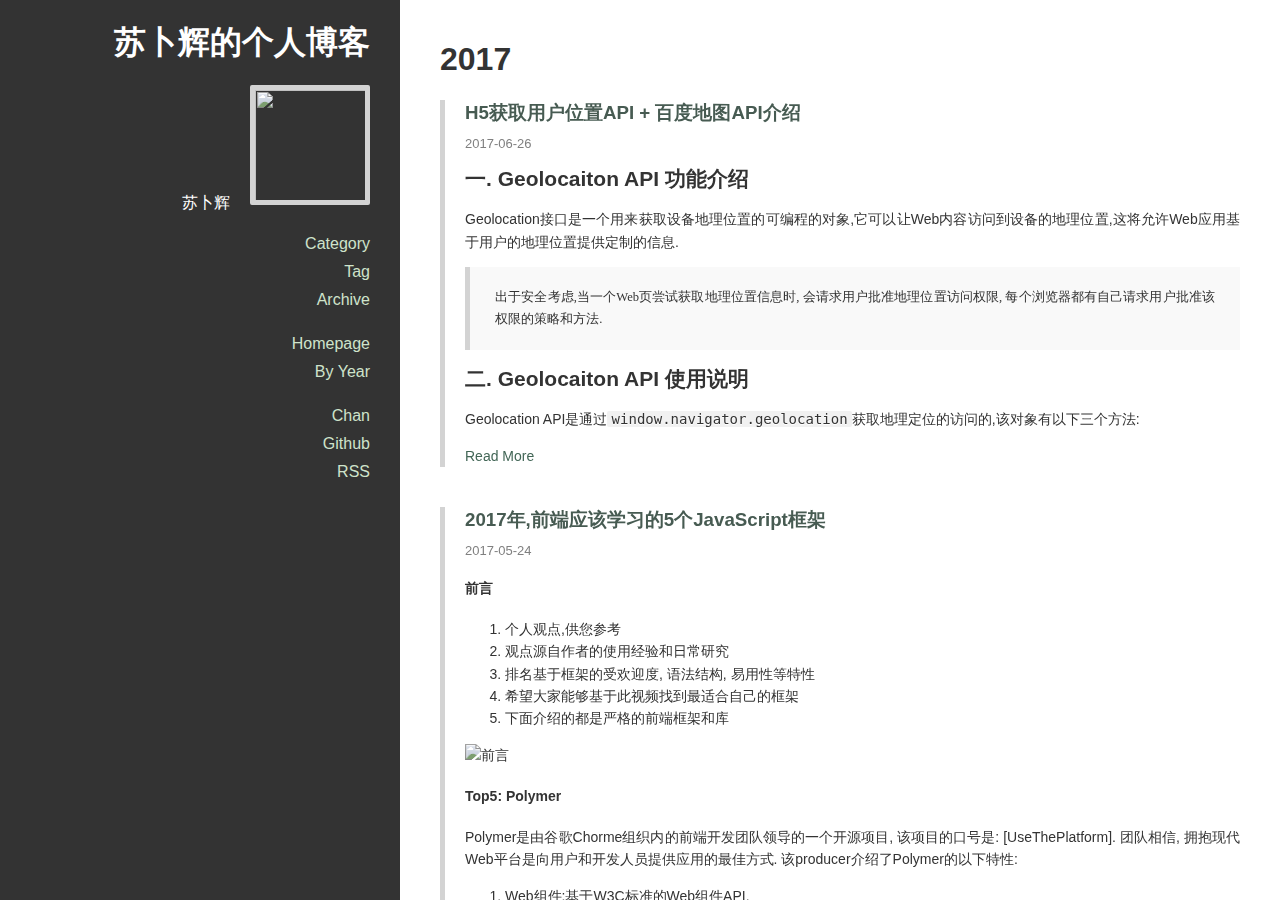
==== commit 1fedac38: "Site updated: 2017-07-23 18:01:40" ====
--- a/archives/index.html
+++ b/archives/index.html
@@ -8,7 +8,7 @@
 
 <title>
   
-    归档
+    Archive
   
 </title>
 
@@ -66,7 +66,7 @@
       
         <div class="avatar">
           
-            <a href="/about"><img src="https://cn.gravatar.com/avatar/35fef74d731255cd569c2c2b0b9e87e4?s=200"></a>
+            <a href="/about"><img src="http://img3.imgtn.bdimg.com/it/u=1077989562,619706823&amp;fm=26&amp;gp=0.jpg"></a>
           
         </div>
       
@@ -79,22 +79,22 @@
           
             
               <li class="category-list-container">
-                <a href="javascript:;">分类</a>
+                <a href="javascript:;">Category</a>
                 
               </li>
             
           
             
               <li class="tag-list-container">
-                <a href="javascript:;">标签</a>
+                <a href="javascript:;">Tag</a>
                 
               </li>
             
           
             
               <li class="archive-list-container">
-                <a href="javascript:;">归档</a>
-                <ul class="archive-list"><li class="archive-list-item"><a class="archive-list-link" href="/archives/2017/">2017</a><span class="archive-list-count">1</span></li></ul>
+                <a href="javascript:;">Archive</a>
+                <ul class="archive-list"><li class="archive-list-item"><a class="archive-list-link" href="/archives/2017/">2017</a><span class="archive-list-count">3</span></li></ul>
               </li>
             
           
@@ -158,6 +158,48 @@
           <h1><a href="/archives/2017" class="archive-year">2017</a></h1>
         </div>
         <div class="post-list">
+    
+  
+
+    <div class="post-list-item article">
+      <h3 class="article-header">
+        <a href="/2017/06/26/location/" >
+  H5获取用户位置API + 百度地图API介绍
+</a>
+
+      </h3>
+      
+
+      <div class="article-info">
+        <a href="/2017/06/26/location/"><span class="article-date">
+  2017-06-26
+</span>
+</a>
+        
+
+        
+
+      </div>
+      <div class="article-entry">
+        
+          <h2 id="一-Geolocaiton-API-功能介绍"><a href="#一-Geolocaiton-API-功能介绍" class="headerlink" title="一. Geolocaiton API 功能介绍"></a><strong>一. Geolocaiton API 功能介绍</strong></h2><p> Geolocation接口是一个用来获取设备地理位置的可编程的对象,它可以让Web内容访问到设备的地理位置,这将允许Web应用基于用户的地理位置提供定制的信息.</p>
+<blockquote>
+<p>出于安全考虑,当一个Web页尝试获取地理位置信息时, 会请求用户批准地理位置访问权限, 每个浏览器都有自己请求用户批准该权限的策略和方法.</p>
+</blockquote>
+<h2 id="二-Geolocaiton-API-使用说明"><a href="#二-Geolocaiton-API-使用说明" class="headerlink" title="二. Geolocaiton API 使用说明"></a><strong>二. Geolocaiton API 使用说明</strong></h2><p>Geolocation API是通过<code>window.navigator.geolocation</code>获取地理定位的访问的,该对象有以下三个方法:<br>
+          <p>
+            <a href="/2017/06/26/location/">
+              Read More
+            </a>
+          </p>
+        
+      </div>
+    </div>
+
+  
+
+  
+  
     
   
 
@@ -201,7 +243,53 @@
 <p><img src="http://upload-images.jianshu.io/upload_images/5318700-1a1907ecd9b8fceb.png?imageMogr2/auto-orient/strip%7CimageView2/2/w/680" alt="Polymer"></p>
           <p>
             <a href="/2017/05/24/hello-world/">
-              阅读全文
+              Read More
+            </a>
+          </p>
+        
+      </div>
+    </div>
+
+  
+
+  
+  
+    
+  
+
+    <div class="post-list-item article">
+      <h3 class="article-header">
+        <a href="/2017/05/10/webway/" >
+  前端2017年学习路线指南
+</a>
+
+      </h3>
+      
+
+      <div class="article-info">
+        <a href="/2017/05/10/webway/"><span class="article-date">
+  2017-05-10
+</span>
+</a>
+        
+
+        
+
+      </div>
+      <div class="article-entry">
+        
+          <p><strong>作为一名Web开发人员和设计师，到底应该在2017年学习什么技术？ 在本指南中，将讨论所有最新技术，告诉你如何正确的学习前端, 哪些知识是必须掌握的?哪些知识是可以作为补充学习的?</strong></p>
+<p><strong>第一步: 掌握HTML/CSS</strong></p>
+<ol>
+<li>这是你最初<strong>必须</strong>掌握的</li>
+<li>是网站的构建元素</li>
+<li>没得选!</li>
+<li>随着你前端的学习进程,熟练掌握</li>
+<li>HTML/CSS简单易学</li>
+</ol>
+          <p>
+            <a href="/2017/05/10/webway/">
+              Read More
             </a>
           </p>
         
